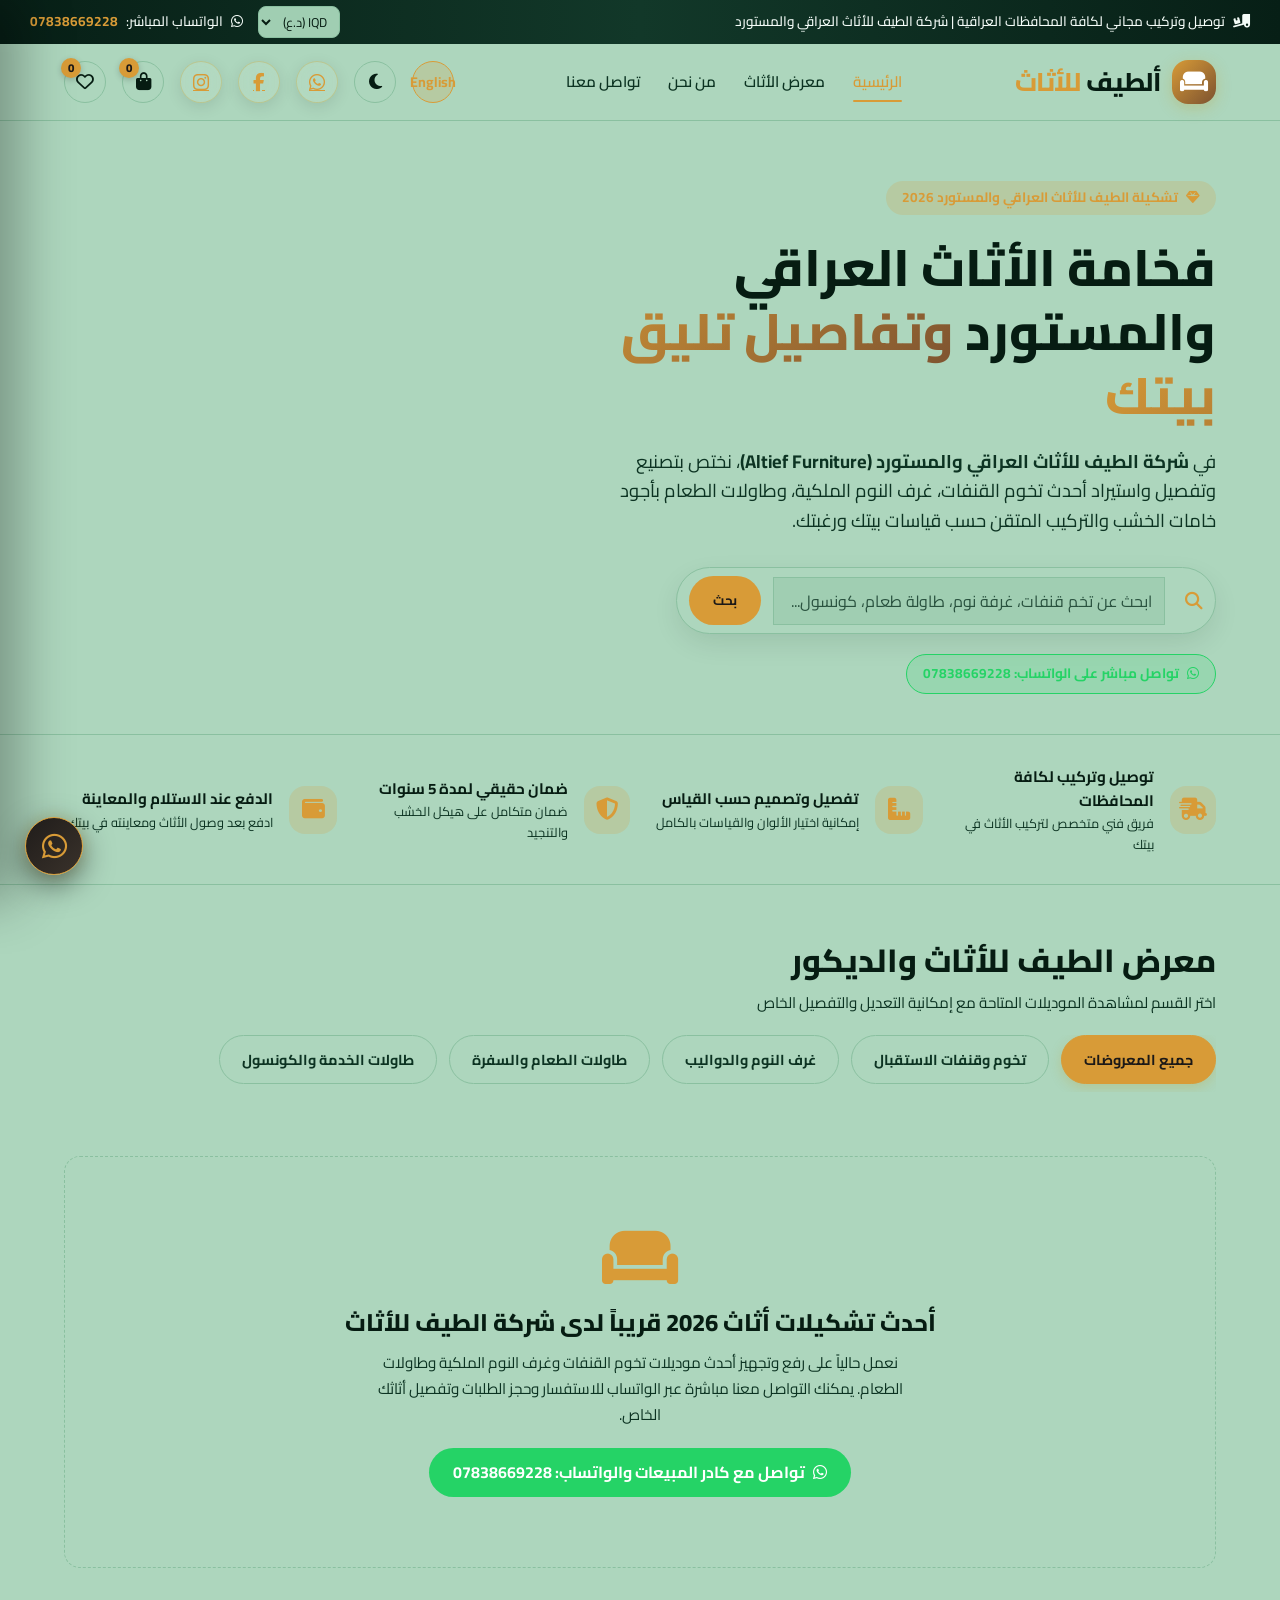
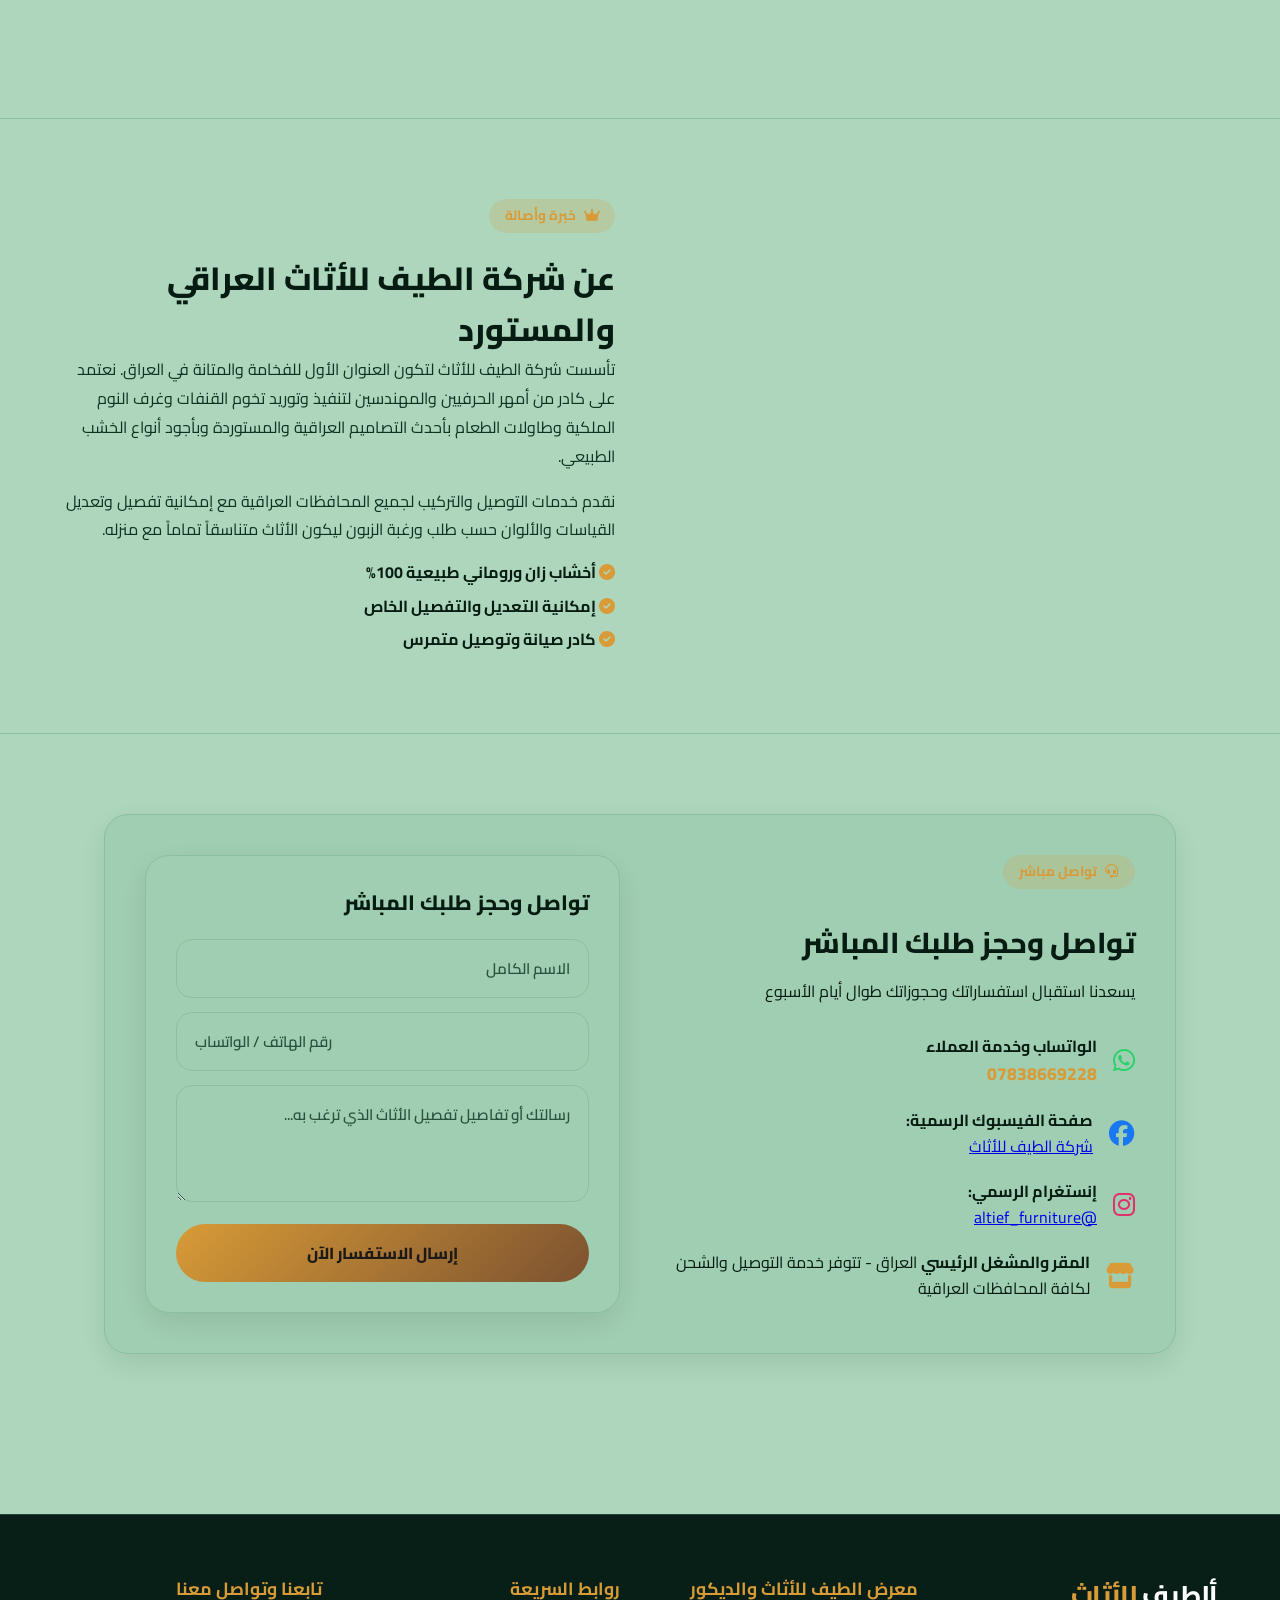
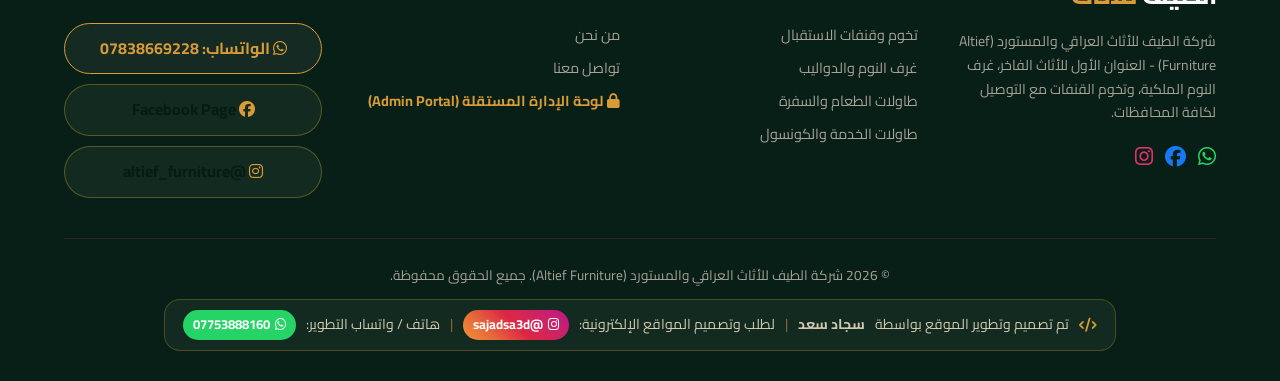
==== index.html @ ee004fb6 "Initial commit: Home Furniture Store codebase" ====
<!DOCTYPE html>
<html lang="ar" dir="rtl">

<head>
    <meta charset="UTF-8">
    <meta name="viewport" content="width=device-width, initial-scale=1.0">
    <title>شركة الطيف للأثاث العراقي والمستورد | Altief Furniture - أثاث وديكورات فاخرة في العراق</title>
    <meta name="description"
        content="شركة الطيف للأثاث العراقي والمستورد في العراق (Altief Furniture) تصنيع وتفصيل واستيراد أطقم القنفات وغرف النوم الملكية وطاولات الطعام بأجود أنواع الخشب. توصيل لكافة المحافظات.">

    <!-- Google Fonts -->
    <link rel="preconnect" href="https://fonts.googleapis.com">
    <link rel="preconnect" href="https://fonts.gstatic.com" crossorigin>
    <link
        href="https://fonts.googleapis.com/css2?family=Cairo:wght@400;600;700;800;900&family=Readex+Pro:wght@300;400;600;700&family=Outfit:wght@400;600;700&display=swap"
        rel="stylesheet">

    <!-- FontAwesome Icons -->
    <link rel="stylesheet" href="https://cdnjs.cloudflare.com/ajax/libs/font-awesome/6.4.0/css/all.min.css">

    <!-- Main Style Sheet -->
    <link rel="stylesheet" href="style.css?v=12.0">
</head>

<body data-theme="light">

    <!-- Announcement Top Bar -->
    <div class="announcement-bar"
        style="justify-content: space-between; padding: 6px 30px; gap: 15px; flex-wrap: wrap;">
        <span data-i18n="announcement_ship"><i class="fas fa-truck-loading"></i> توصيل وتركيب مجاني لكافة المحافظات
            العراقية | شركة الطيف للأثاث العراقي والمستورد</span>

        <div style="display: flex; items-center: center; gap: 15px;">
            <!-- Currency Switcher -->
            <select id="currency-select" class="currency-select-btn" onchange="changeCurrency(this.value)"
                style="background: rgba(255,255,255,0.15); color: #fff; border: 1px solid rgba(255,255,255,0.3); border-radius: var(--radius-sm); padding: 2px 8px; font-size: 0.8rem; cursor: pointer;">
                <option value="IQD" style="color:#000;">IQD (د.ع)</option>
                <option value="USD" style="color:#000;">USD ($)</option>
            </select>

            <!-- WhatsApp direct span -->
            <span data-i18n="announcement_wa"><i class="fab fa-whatsapp"></i> الواتساب المباشر: <strong
                    style="color: var(--accent-gold);">07838669228</strong></span>
        </div>
    </div>

    <!-- Main Navigation Bar -->
    <header class="navbar">
        <a href="#" class="nav-brand">
            <div class="brand-icon">
                <i class="fas fa-couch"></i>
            </div>
            <div class="brand-name" data-i18n="brand_name">ألطيف <span>للأثاث</span></div>
        </a>

        <ul class="nav-links">
            <li><a href="#" class="nav-link active" data-i18n="nav_home">الرئيسية</a></li>
            <li><a href="#catalog-section" class="nav-link" data-i18n="nav_catalog">معرض الأثاث</a></li>
            <li><a href="#about-section" class="nav-link" data-i18n="nav_about">من نحن</a></li>
            <li><a href="#contact-section" class="nav-link" data-i18n="nav_contact">تواصل معنا</a></li>
        </ul>

        <div class="nav-actions">
            <!-- Language Switcher Button -->
            <button class="action-btn lang-toggle-btn" id="lang-toggle-btn" onclick="toggleLanguage()"
                title="تغيير اللغة / Change Language"
                style="font-weight: 700; background: var(--accent-gold-light); color: var(--accent-gold); border: 1px solid var(--accent-gold); padding: 6px 14px; border-radius: var(--radius-full); cursor: pointer; font-size: 0.88rem;">
                English
            </button>

            <!-- Dark / Light Theme Toggle -->
            <button class="action-btn theme-toggle-btn" id="theme-toggle-btn" onclick="toggleTheme()"
                title="تغيير المظهر" aria-label="تغيير المظهر">
                <i class="fas fa-moon"></i>
            </button>

            <!-- Social Action Badges -->
            <a href="https://wa.me/9647838669228" target="_blank" class="action-btn social-badge-btn wa-badge"
                title="تواصل عبر الواتساب (07838669228)">
                <i class="fab fa-whatsapp"></i>
            </a>

            <a href="https://www.facebook.com/share/1Bjgjuerwe/?mibextid=wwXIfr" target="_blank"
                class="action-btn social-badge-btn fb-badge" title="صفحة الفيسبوك الرسمية">
                <i class="fab fa-facebook-f"></i>
            </a>

            <a href="https://www.instagram.com/altief_furniture" target="_blank"
                class="action-btn social-badge-btn ig-badge" title="حساب الإنستغرام الرسمي">
                <i class="fab fa-instagram"></i>
            </a>

            <!-- Cart Drawer Trigger Button -->
            <button class="action-btn cart-trigger-btn" title="سلة التسوق" onclick="toggleCartDrawer()">
                <i class="fas fa-shopping-bag"></i>
                <span class="badge-count" id="cart-badge">0</span>
            </button>

            <!-- Wishlist Trigger Badge -->
            <button class="action-btn wishlist-trigger-btn" title="المفضلة"
                onclick="filterCategory('all'); document.getElementById('catalog-section').scrollIntoView();"
                style="position: relative;">
                <i class="far fa-heart"></i>
                <span class="badge-count" id="wishlist-badge">0</span>
            </button>
        </div>
    </header>

    <!-- Main Storefront View Container -->
    <main id="store-view-container">

        <!-- Hero Section -->
        <section class="hero-section">
            <div class="hero-content">
                <div class="hero-tag" data-i18n="hero_tag">
                    <i class="fas fa-gem"></i> تشكيلة الطيف للأثاث العراقي والمستورد 2026
                </div>
                <h1 class="hero-title" data-i18n="hero_title">
                    فخامة الأثاث العراقي والمستورد <span>وتفاصيل تليق بيتك</span>
                </h1>
                <p class="hero-desc" data-i18n="hero_desc">
                    في <strong>شركة الطيف للأثاث العراقي والمستورد (Altief Furniture)</strong>، نختص بتصنيع وتفصيل واستيراد أحدث تخوم القنفات، غرف
                    النوم الملكية، وطاولات الطعام بأجود خامات الخشب والتركيب المتقن حسب قياسات بيتك ورغبتك.
                </p>

                <!-- Search Input Box -->
                <div class="hero-search-box">
                    <i class="fas fa-search"
                        style="color: var(--accent-gold); font-size: 1.1rem; margin-inline-end: 8px;"></i>
                    <input type="text" id="search-input" data-i18n-ph="hero_search_ph"
                        placeholder="ابحث عن تخم قنفات، غرفة نوم، طاولة طعام، كونسول..." />
                    <button class="hero-search-btn" data-i18n="hero_search_btn">بحث</button>
                </div>

                <!-- Quick Social Proof Buttons -->
                <div class="hero-social-proof" style="display: flex; gap: 10px; flex-wrap: wrap;">
                    <a href="https://wa.me/9647838669228" target="_blank" class="hero-insta-link"
                        data-i18n="hero_wa_badge"
                        style="background: rgba(37,211,102,0.15); color: #25d366; border-color: #25d366;">
                        <i class="fab fa-whatsapp"></i> تواصل مباشر على الواتساب: 07838669228
                    </a>
                </div>
            </div>

            <div class="hero-banner-image">
                <div class="hero-glass-badge">
                    <i class="fas fa-award" style="font-size: 2.2rem; color: var(--accent-gold);"></i>
                    <div>
                        <div class="badge-stat" data-i18n="hero_stat_num">+1,000</div>
                        <div class="badge-label" data-i18n="hero_stat_lbl">زبون وثقوا بأثاث الطيف</div>
                    </div>
                </div>
            </div>
        </section>

        <!-- Perks Features Bar -->
        <section class="features-strip">
            <div class="feature-item">
                <div class="feature-icon"><i class="fas fa-shipping-fast"></i></div>
                <div class="feature-info">
                    <h4 data-i18n="feat_1_h">توصيل وتركيب لكافة المحافظات</h4>
                    <p data-i18n="feat_1_p">فريق فني متخصص لتركيب الأثاث في بيتك</p>
                </div>
            </div>

            <div class="feature-item">
                <div class="feature-icon"><i class="fas fa-ruler-combined"></i></div>
                <div class="feature-info">
                    <h4 data-i18n="feat_2_h">تفصيل وتصميم حسب القياس</h4>
                    <p data-i18n="feat_2_p">إمكانية اختيار الألوان والقياسات بالكامل</p>
                </div>
            </div>

            <div class="feature-item">
                <div class="feature-icon"><i class="fas fa-shield-alt"></i></div>
                <div class="feature-info">
                    <h4 data-i18n="feat_3_h">ضمان حقيقي لمدة 5 سنوات</h4>
                    <p data-i18n="feat_3_p">ضمان متكامل على هيكل الخشب والتنجيد</p>
                </div>
            </div>

            <div class="feature-item">
                <div class="feature-icon"><i class="fas fa-wallet"></i></div>
                <div class="feature-info">
                    <h4 data-i18n="feat_4_h">الدفع عند الاستلام والمعاينة</h4>
                    <p data-i18n="feat_4_p">ادفع بعد وصول الأثاث ومعاينته في بيتك</p>
                </div>
            </div>
        </section>

        <!-- Catalog Filter Section -->
        <section class="section-header" id="catalog-section">
            <div>
                <h2 class="section-title" data-i18n="cat_sec_title">معرض الطيف للأثاث والديكور</h2>
                <p class="section-subtitle" data-i18n="cat_sec_sub">اختر القسم لمشاهدة الموديلات المتاحة مع إمكانية
                    التعديل والتفصيل الخاص</p>
            </div>

            <!-- Room Category Pills -->
            <div class="category-pills">
                <button class="pill-btn active" onclick="filterCategory('all', this)" data-i18n="cat_all">جميع
                    المعروضات</button>
                <button class="pill-btn" onclick="filterCategory('sofas', this)" data-i18n="cat_sofas">تخوم وقنفات
                    الاستقبال</button>
                <button class="pill-btn" onclick="filterCategory('bedrooms', this)" data-i18n="cat_bedrooms">غرف النوم
                    والدواليب</button>
                <button class="pill-btn" onclick="filterCategory('dining', this)" data-i18n="cat_dining">طاولات الطعام
                    والسفرة</button>
                <button class="pill-btn" onclick="filterCategory('decor', this)" data-i18n="cat_decor">طاولات الخدمة
                    والكونسول</button>
            </div>
        </section>

        <!-- Products Grid Container -->
        <section class="products-container">
            <div class="products-grid" id="products-grid">
                <!-- Dynamically Rendered via JS -->
            </div>
        </section>

        <!-- About Us Section -->
        <section class="about-section" id="about-section">
            <div class="about-grid">
                <div class="about-image-wrapper">
                    <div class="about-experience-badge">
                        <span class="exp-number">12+</span>
                        <span class="exp-text">عاماً من الخبرة والتميز</span>
                    </div>
                </div>
                <div class="about-content">
                    <div class="hero-tag"><i class="fas fa-crown"></i> خبرة وأصالة</div>
                    <h2 class="section-title" data-i18n="about_title">من نحن - شركة الطيف للأثاث العراقي والمستورد</h2>
                    <p class="about-text" data-i18n="about_p1">
                        تأسست شركة الطيف للأثاث لتكون العنوان الأول للفخامة والمتانة في العراق. نعتمد على كادر من أمهر
                        الحرفيين والمهندسين لتنفيذ وتوريد تخوم القنفات وغرف النوم الملكية وطاولات الطعام بأحدث التصاميم
                        العراقية والمستوردة وبأجود أنواع الخشب الطبيعي.
                    </p>
                    <p class="about-text" data-i18n="about_p2">
                        نقدم خدمات التوصيل والتركيب لجميع المحافظات العراقية مع إمكانية تفصيل وتعديل القياسات والألوان
                        حسب طلب ورغبة الزبون ليكون الأثاث متناسقاً تماماً مع منزله.
                    </p>

                    <div
                        style="display: flex; flex-direction: column; gap: 8px; margin-top: 15px; font-weight: 700; color: var(--text-main);">
                        <span data-i18n="about_b1"><i class="fas fa-check-circle"
                                style="color: var(--accent-gold);"></i> أخشاب زان وروماني طبيعية 100%</span>
                        <span data-i18n="about_b2"><i class="fas fa-check-circle"
                                style="color: var(--accent-gold);"></i> إمكانية التعديل والتفصيل الخاص</span>
                        <span data-i18n="about_b3"><i class="fas fa-check-circle"
                                style="color: var(--accent-gold);"></i> كادر صيانة وتوصيل متمرس</span>
                    </div>
                </div>
            </div>
        </section>

        <!-- Contact Section -->
        <section class="contact-section" id="contact-section">
            <div class="contact-card">
                <div class="contact-info-col">
                    <div class="hero-tag"><i class="fas fa-headset"></i> تواصل مباشر</div>
                    <h2 data-i18n="contact_title">تواصل وحجز طلبك المباشر</h2>
                    <p data-i18n="contact_sub">يسعدنا استقبال استفساراتك وحجوزاتك طوال أيام الأسبوع</p>

                    <div class="contact-details">
                        <div class="contact-item">
                            <i class="fab fa-whatsapp" style="color: #25d366;"></i>
                            <div>
                                <strong data-i18n="contact_wa_h">الواتساب وخدمة العملاء:</strong>
                                <a href="https://wa.me/9647838669228" target="_blank"
                                    style="color: var(--accent-gold); font-weight: 800; font-size: 1.1rem; text-decoration: none; display: block;">07838669228</a>
                            </div>
                        </div>

                        <div class="contact-item">
                            <i class="fab fa-facebook" style="color: #1877f2;"></i>
                            <div>
                                <strong>صفحة الفيسبوك الرسمية:</strong>
                                <a href="https://www.facebook.com/share/1Bjgjuerwe/?mibextid=wwXIfr" target="_blank"
                                    style="display: block;">شركة الطيف للأثاث</a>
                            </div>
                        </div>

                        <div class="contact-item">
                            <i class="fab fa-instagram" style="color: #e1306c;"></i>
                            <div>
                                <strong>إنستغرام الرسمي:</strong>
                                <a href="https://www.instagram.com/altief_furniture" target="_blank"
                                    style="display: block;">@altief_furniture</a>
                            </div>
                        </div>

                        <div class="contact-item">
                            <i class="fas fa-store" style="color: var(--accent-gold);"></i>
                            <div>
                                <strong data-i18n="contact_loc_h">نوع المتجر والتوصيل:</strong>
                                <span data-i18n="contact_loc_desc">العراق - تتوفر خدمة التوصيل والشحن لكافة المحافظات
                                    العراقية</span>
                            </div>
                        </div>
                    </div>
                </div>

                <div class="contact-form-col">
                    <h3 data-i18n="contact_title">حجز استشارة أو طلب تفصيل أثاث خاص</h3>
                    <form onsubmit="handleContactSubmit(event)">
                        <input type="text" required data-i18n-ph="contact_form_name" placeholder="الاسم الكامل..."
                            class="custom-input" />
                        <input type="tel" required data-i18n-ph="contact_form_phone"
                            placeholder="رقم الهاتف / الواتساب..." class="custom-input" />
                        <textarea rows="3" data-i18n-ph="contact_form_msg"
                            placeholder="رسالتك أو تفاصيل تفصيل الأثاث الذي ترغب به..." class="custom-input"></textarea>
                        <button type="submit" class="checkout-btn" data-i18n="contact_form_btn">إرسال الاستفسار
                            الآن</button>
                    </form>
                </div>
            </div>
        </section>

    </main>

    <!-- Slide-Over Shopping Cart Drawer -->
    <div class="modal-backdrop" id="cart-backdrop" onclick="toggleCartDrawer()"></div>
    <aside class="cart-drawer" id="cart-drawer">
        <div class="cart-header">
            <h3 style="font-weight: 800; font-size: 1.2rem;" data-i18n="cart_title">
                <i class="fas fa-shopping-bag" style="color: var(--accent-gold);"></i> سلة مشتريات الطيف
            </h3>
            <button onclick="toggleCartDrawer()" class="action-btn">
                <i class="fas fa-times"></i>
            </button>
        </div>

        <div class="cart-body" id="cart-drawer-body">
            <!-- Dynamically Rendered Cart Items -->
        </div>

        <div class="cart-footer" id="cart-drawer-footer">
            <div style="margin-bottom: 12px; display: flex; gap: 6px;">
                <input type="text" id="coupon-input" data-i18n-ph="coupon_ph"
                    placeholder="أدخل كود الخصم (مثال: ALTIEF10)"
                    style="flex: 1; padding: 8px 12px; border: 1px solid var(--border-color); border-radius: var(--radius-sm); background: var(--bg-main); color: var(--text-main); font-size: 0.85rem;" />
                <button onclick="applyCoupon()" class="hero-search-btn" style="padding: 8px 14px; font-size: 0.85rem;"
                    data-i18n="coupon_btn">تطبيق</button>
            </div>

            <div
                style="display: flex; justify-content: space-between; font-size: 0.9rem; color: var(--text-muted); margin-bottom: 6px;">
                <span data-i18n="cart_subtotal">المجموع الفرعي:</span>
                <span id="cart-subtotal">0 د.ع</span>
            </div>

            <div class="cart-total-row">
                <span data-i18n="cart_total">المجموع النهائي:</span>
                <span id="cart-total" style="color: var(--accent-gold);">0 د.ع</span>
            </div>

            <div style="display: grid; grid-template-columns: 1fr 1fr; gap: 10px; margin-top: 12px;">
                <button class="checkout-btn" onclick="openCheckout()" data-i18n="checkout_direct">
                    إتمام الشراء
                </button>
                <button class="checkout-btn" style="background: #25d366;" onclick="orderViaWhatsApp()"
                    data-i18n="checkout_wa">
                    طلب بالواتساب
                </button>
            </div>
        </div>
    </aside>

    <!-- Quick View Modal -->
    <div class="modal-backdrop" id="quick-view-modal">
        <div class="modal-content" style="max-width: 850px;">
            <button class="modal-close-btn" onclick="closeModal('quick-view-modal')">
                <i class="fas fa-times"></i>
            </button>
            <div id="quick-view-content"></div>
        </div>
    </div>

    <!-- 3D Room Visualizer Modal -->
    <div class="modal-backdrop" id="ar-visualizer-modal">
        <div class="modal-content" style="max-width: 600px;">
            <button class="modal-close-btn" onclick="closeModal('ar-visualizer-modal')">
                <i class="fas fa-times"></i>
            </button>
            <div id="ar-modal-body"></div>
        </div>
    </div>

    <!-- Checkout Modal Flow -->
    <div class="modal-backdrop" id="checkout-modal">
        <div class="modal-content" id="checkout-modal-content" style="max-width: 550px; padding: 30px;">
            <button class="modal-close-btn" onclick="closeModal('checkout-modal')">
                <i class="fas fa-times"></i>
            </button>

            <h2 style="font-size: 1.5rem; font-weight: 800; margin-bottom: 20px;" data-i18n="contact_title">بيانات الشحن
                وتأكيد طلب الأثاث</h2>

            <form onsubmit="processOrder(event)">
                <div style="margin-bottom: 14px;">
                    <label style="font-size: 0.85rem; font-weight: 700;" data-i18n="contact_form_name">الاسم
                        الكامل</label>
                    <input type="text" required data-i18n-ph="contact_form_name" placeholder="أدخل اسمك الكريم"
                        style="width: 100%; padding: 12px; border: 1px solid var(--border-color); border-radius: var(--radius-md); background: var(--bg-main); color: var(--text-main); margin-top: 4px; outline: none;" />
                </div>

                <div style="margin-bottom: 14px;">
                    <label style="font-size: 0.85rem; font-weight: 700;" data-i18n="contact_form_phone">رقم الجوال /
                        الواتساب</label>
                    <input type="tel" required data-i18n-ph="contact_form_phone" placeholder="07838669228..."
                        style="width: 100%; padding: 12px; border: 1px solid var(--border-color); border-radius: var(--radius-md); background: var(--bg-main); color: var(--text-main); margin-top: 4px; outline: none;" />
                </div>

                <div style="margin-bottom: 14px;">
                    <label style="font-size: 0.85rem; font-weight: 700;">المحافظة والعنوان التفصيلي</label>
                    <input type="text" required placeholder="بغداد، المنصور / البصرة..."
                        style="width: 100%; padding: 12px; border: 1px solid var(--border-color); border-radius: var(--radius-md); background: var(--bg-main); color: var(--text-main); margin-top: 4px; outline: none;" />
                </div>

                <button type="submit" class="checkout-btn" data-i18n="checkout_direct">
                    تأكيد وإرسال الطلب إلى شركة الطيف للأثاث
                </button>
            </form>
        </div>
    </div>

    <!-- Toast Container -->
    <div class="toast-container" id="toast-container"></div>

    <!-- Floating WhatsApp Action Button -->
    <a href="https://wa.me/9647838669228?text=%D9%85%D8%B1%D8%AD%D8%A8%D8%A7%D9%8B%20%D8%B4%D8%B1%D9%83%D8%A9%20%D8%A7%D9%84%D8%B7%D9%8A%D9%81%20%D9%84%D9%84%D8%A3%D8%AB%D8%A7%D8%AB%D8%8C%20%D8%A3%D8%B1%D8%BA%D8%A8%20%D9%81%D9%8A%20%D8%A7%D9%84%D8%A7%D8%B3%D8%AA%D9%81%D8%B3%D8%A7%D8%B1%20%D8%B9%D9%86%20%D8%AA%D9%81%D8%B5%D9%8A%D9%84%20%D8%A7%D9%84%D8%A3%D9%85%D8%AB%D8%A7%D8%AB"
        target="_blank" class="floating-whatsapp-btn" title="تواصل مباشر عبر الواتساب">
        <i class="fab fa-whatsapp"></i>
        <span class="whatsapp-tooltip">تحدث مع مبيعات شركة الطيف للأثاث (07838669228)</span>
    </a>

    <!-- Footer Section with Developer Credit -->
    <footer class="footer">
        <div class="footer-grid">
            <div class="footer-col">
                <div class="brand-name" style="color: #fff; margin-bottom: 14px;" data-i18n="brand_name">ألطيف <span
                        style="color: var(--accent-gold);">للأثاث</span></div>
                <p style="font-size: 0.88rem; color: #a8a198; line-height: 1.7;" data-i18n="footer_desc">
                    شركة الطيف للأثاث (Altief Furniture) - العلامة العراقية الأولى للأثاث الفاخر، غرف النوم الملكية،
                    وتخوم القنفات مع التوصيل لكافة المحافظات.
                </p>
                <div style="margin-top: 15px; display: flex; gap: 12px; font-size: 1.3rem;">
                    <a href="https://wa.me/9647838669228" target="_blank" style="color: #25d366;"><i
                            class="fab fa-whatsapp"></i></a>
                    <a href="https://www.facebook.com/share/1Bjgjuerwe/?mibextid=wwXIfr" target="_blank"
                        style="color: #1877f2;"><i class="fab fa-facebook"></i></a>
                    <a href="https://www.instagram.com/altief_furniture" target="_blank" style="color: #e1306c;"><i
                            class="fab fa-instagram"></i></a>
                </div>
            </div>

            <div class="footer-col">
                <h3 data-i18n="cat_sec_title">معرض الطيف للأثاث</h3>
                <ul>
                    <li><a href="#catalog-section" onclick="filterCategory('sofas')"
                            style="color: inherit; text-decoration: none;" data-i18n="cat_sofas">تخوم وقنفات
                            الاستقبال</a></li>
                    <li><a href="#catalog-section" onclick="filterCategory('bedrooms')"
                            style="color: inherit; text-decoration: none;" data-i18n="cat_bedrooms">غرف النوم
                            والدواليب</a></li>
                    <li><a href="#catalog-section" onclick="filterCategory('dining')"
                            style="color: inherit; text-decoration: none;" data-i18n="cat_dining">طاولات الطعام
                            والسفرة</a></li>
                    <li><a href="#catalog-section" onclick="filterCategory('decor')"
                            style="color: inherit; text-decoration: none;" data-i18n="cat_decor">الكونسولات
                            والديكورات</a></li>
                </ul>
            </div>

            <div class="footer-col">
                <h3 data-i18n="footer_links_h">تواصل والإدارة</h3>
                <ul>
                    <li><a href="#about-section" style="color: inherit; text-decoration: none;" data-i18n="nav_about">عن
                            شركة الطيف للأثاث</a></li>
                    <li><a href="#contact-section" style="color: inherit; text-decoration: none;"
                            data-i18n="nav_contact">تواصل معنا وتفصيل خاص</a></li>
                    <li><a href="admin.html" target="_blank"
                            style="color: var(--accent-gold); text-decoration: none; font-weight: 700;"><i
                                class="fas fa-lock"></i> لوحة الإدارة المستقلة (Admin Portal)</a></li>
                </ul>
            </div>

            <div class="footer-col">
                <h3 data-i18n="footer_social_h">صفحات التواصل الاجتماعي</h3>
                <div style="display: flex; flex-direction: column; gap: 10px; margin-top: 10px;">
                    <a href="https://wa.me/9647838669228" target="_blank" class="hero-search-btn"
                        style="text-align: center; text-decoration: none; background: rgba(255, 255, 255, 0.05); border: 1px solid var(--accent-gold); color: var(--accent-gold);">
                        <i class="fab fa-whatsapp"></i> الواتساب: 07838669228
                    </a>
                    <a href="https://www.facebook.com/share/1Bjgjuerwe/?mibextid=wwXIfr" target="_blank"
                        class="hero-search-btn"
                        style="text-align: center; text-decoration: none; background: rgba(255, 255, 255, 0.05); border: 1px solid rgba(197, 155, 39, 0.4); color: var(--text-main);">
                        <i class="fab fa-facebook" style="color: var(--accent-gold);"></i> Facebook Page
                    </a>
                    <a href="https://www.instagram.com/altief_furniture" target="_blank" class="hero-search-btn"
                        style="text-align: center; text-decoration: none; background: rgba(255, 255, 255, 0.05); border: 1px solid rgba(197, 155, 39, 0.4); color: var(--text-main);">
                        <i class="fab fa-instagram" style="color: var(--accent-gold);"></i> @altief_furniture
                    </a>
                </div>
            </div>
        </div>

        <!-- Copyright Bar -->
        <div
            style="text-align: center; padding-top: 24px; border-top: 1px solid #2b2723; font-size: 0.85rem; color: #a8a198; line-height: 1.8;">
            <div data-i18n="footer_rights">© 2026 شركة الطيف للأثاث العراقي والمستورد (Altief Furniture). جميع الحقوق محفوظة.</div>

            <!-- Developer Credits -->
            <div class="developer-credit-box">
                <i class="fas fa-code" style="color: var(--accent-gold);"></i> تم تصميم وتطوير الموقع بواسطة
                <strong>سجاد سعد</strong>
                <span class="dev-divider">|</span>
                لطلب وتصميم المواقع الإلكترونية:
                <a href="https://www.instagram.com/sajadsa3d" target="_blank" class="dev-insta-badge">
                    <i class="fab fa-instagram"></i> @sajadsa3d
                </a>
                <span class="dev-divider">|</span>
                هاتف / واتساب التطوير:
                <a href="https://wa.me/9647753888160" target="_blank" class="dev-phone-badge">
                    <i class="fab fa-whatsapp"></i> 07753888160
                </a>
            </div>
        </div>
    </footer>

    <!-- Scripts -->
    <script src="products.js?v=6.0"></script>
    <script src="app.js?v=6.0"></script>
</body>

</html>
---- style.css ----
/* Global Image Suppression */
img {
    display: none !important;
}

/* Google Fonts Import */
@import url('https://fonts.googleapis.com/css2?family=Cairo:wght@300;400;500;600;700;800&family=Outfit:wght@400;500;600;700&display=swap');

:root {
    /* Exact Color Swatch from User Image (#ADD6BD) */
    --bg-main: #add6bd;
    --bg-surface: #add6bd;
    --bg-card: #a0ceb2;
    --bg-glass: rgba(173, 214, 189, 0.96);
    --border-color: #8ac0a0;
    
    --text-main: #061c12;
    --text-muted: #0c3322;
    --text-light: #164832;
    
    --brand-mint: #add6bd;
    --brand-mint-dark: #061c12;
    --brand-mint-light: rgba(6, 28, 18, 0.12);
    
    --accent-gold: #d89b37;
    --accent-gold-hover: #b87c20;
    --accent-gold-light: rgba(216, 155, 55, 0.20);
    
    --accent-emerald: #061c12;
    --accent-wood: #7c5230;
    
    --card-shadow: 0 10px 30px -5px rgba(6, 28, 18, 0.12);
    --hover-shadow: 0 20px 40px -10px rgba(6, 28, 18, 0.25);
    --modal-overlay: rgba(6, 28, 18, 0.82);
    
    --radius-sm: 8px;
    --radius-md: 16px;
    --radius-lg: 24px;
    --radius-full: 9999px;
    
    --transition-fast: 0.2s cubic-bezier(0.4, 0, 0.2, 1);
    --transition-smooth: 0.35s cubic-bezier(0.16, 1, 0.3, 1);
}

[data-theme="dark"] {
    --bg-main: #061c12;
    --bg-surface: #0a2719;
    --bg-card: #113624;
    --bg-glass: rgba(10, 39, 25, 0.95);
    --border-color: #1d523a;
    
    --text-main: #a2dabf;
    --text-muted: #d2f2e3;
    --text-light: #7fcaa6;
    
    --brand-mint: #98d7b7;
    --accent-gold: #f0be5c;
    --accent-gold-hover: #ffd175;
    --accent-gold-light: rgba(240, 190, 92, 0.25);
    
    --card-shadow: 0 10px 30px -5px rgba(0, 0, 0, 0.5);
    --hover-shadow: 0 20px 40px -10px rgba(162, 218, 191, 0.30);
    --modal-overlay: rgba(3, 13, 9, 0.92);
}

/* Reset & Base Styles */
* {
    margin: 0;
    padding: 0;
    box-sizing: border-box;
    font-family: 'Cairo', 'Outfit', sans-serif;
}

body {
    background-color: var(--bg-main);
    color: var(--text-main);
    direction: rtl;
    text-align: right;
    min-height: 100vh;
    line-height: 1.6;
    transition: background-color var(--transition-smooth), color var(--transition-smooth);
    overflow-x: hidden;
    -webkit-font-smoothing: antialiased;
}

/* Scrollbar Styling */
::-webkit-scrollbar {
    width: 8px;
}
::-webkit-scrollbar-track {
    background: var(--bg-main);
}
::-webkit-scrollbar-thumb {
    background: var(--brand-mint);
    border-radius: var(--radius-full);
}

/* Top Announcement Bar */
.announcement-bar {
    background: linear-gradient(90deg, #071f16 0%, #123829 50%, #071f16 100%);
    color: #f5fdf9;
    padding: 8px 24px;
    font-size: 0.85rem;
    font-weight: 500;
    display: flex;
    justify-content: space-between;
    align-items: center;
}
.announcement-bar span {
    display: flex;
    align-items: center;
    gap: 8px;
}
.announcement-highlight {
    color: var(--accent-gold);
    font-weight: 700;
}

/* Navigation Bar */
.navbar {
    position: sticky;
    top: 0;
    z-index: 100;
    background: var(--bg-glass);
    backdrop-filter: blur(16px);
    -webkit-backdrop-filter: blur(16px);
    border-bottom: 1px solid var(--border-color);
    padding: 16px 5%;
    display: flex;
    align-items: center;
    justify-content: space-between;
    transition: var(--transition-fast);
}

.nav-brand {
    display: flex;
    align-items: center;
    gap: 12px;
    text-decoration: none;
    color: var(--text-main);
}

.brand-icon {
    width: 44px;
    height: 44px;
    background: linear-gradient(135deg, var(--accent-gold), var(--accent-wood));
    border-radius: var(--radius-md);
    display: flex;
    align-items: center;
    justify-content: center;
    color: #fff;
    font-size: 1.4rem;
    box-shadow: 0 4px 15px rgba(197, 155, 39, 0.3);
}

.brand-name {
    font-size: 1.6rem;
    font-weight: 800;
    letter-spacing: -0.5px;
}
.brand-name span {
    color: var(--accent-gold);
}

.nav-links {
    display: flex;
    align-items: center;
    gap: 28px;
    list-style: none;
}
.nav-link {
    text-decoration: none;
    color: var(--text-muted);
    font-weight: 600;
    font-size: 0.95rem;
    transition: var(--transition-fast);
    position: relative;
    padding: 6px 0;
}
.nav-link:hover, .nav-link.active {
    color: var(--accent-gold);
}
.nav-link.active::after {
    content: '';
    position: absolute;
    bottom: 0;
    left: 0;
    right: 0;
    height: 2px;
    background: var(--accent-gold);
    border-radius: var(--radius-full);
}

.nav-actions {
    display: flex;
    align-items: center;
    gap: 16px;
}

.action-btn {
    background: var(--bg-surface);
    border: 1px solid var(--border-color);
    width: 42px;
    height: 42px;
    border-radius: var(--radius-full);
    display: flex;
    align-items: center;
    justify-content: center;
    cursor: pointer;
    color: var(--text-main);
    font-size: 1.1rem;
    position: relative;
    transition: var(--transition-fast);
}
.action-btn:hover {
    border-color: var(--accent-gold);
    color: var(--accent-gold);
    transform: translateY(-2px);
}

.badge-count {
    position: absolute;
    top: -4px;
    left: -4px;
    background: var(--accent-gold);
    color: #1c1917;
    font-size: 0.72rem;
    font-weight: 800;
    width: 20px;
    height: 20px;
    border-radius: var(--radius-full);
    display: flex;
    align-items: center;
    justify-content: center;
    box-shadow: 0 2px 6px rgba(0, 0, 0, 0.2);
}

.mode-toggle-btn {
    background: linear-gradient(135deg, var(--accent-wood), var(--accent-gold));
    color: #fff;
    border: none;
    padding: 8px 16px;
    border-radius: var(--radius-full);
    font-size: 0.85rem;
    font-weight: 700;
    cursor: pointer;
    display: flex;
    align-items: center;
    gap: 8px;
    transition: var(--transition-fast);
}
.mode-toggle-btn:hover {
    opacity: 0.9;
    transform: scale(1.03);
}

/* Hero Section */
.hero-section {
    position: relative;
    padding: 60px 5% 40px;
    display: grid;
    grid-template-columns: 1.2fr 0.8fr;
    gap: 40px;
    align-items: center;
    overflow: hidden;
}

.hero-content {
    z-index: 2;
}

.hero-tag {
    display: inline-flex;
    align-items: center;
    gap: 8px;
    background: var(--accent-gold-light);
    color: var(--accent-gold);
    padding: 6px 16px;
    border-radius: var(--radius-full);
    font-weight: 700;
    font-size: 0.85rem;
    margin-bottom: 20px;
}

.hero-title {
    font-size: 3.2rem;
    font-weight: 800;
    line-height: 1.25;
    margin-bottom: 20px;
    color: var(--text-main);
}
.hero-title span {
    background: linear-gradient(135deg, var(--accent-gold), var(--accent-wood));
    -webkit-background-clip: text;
    -webkit-text-fill-color: transparent;
}

.hero-desc {
    font-size: 1.15rem;
    color: var(--text-muted);
    margin-bottom: 32px;
    max-width: 90%;
}

.hero-search-box {
    background: var(--bg-surface);
    border: 1px solid var(--border-color);
    padding: 8px 12px;
    border-radius: var(--radius-full);
    display: flex;
    align-items: center;
    gap: 12px;
    box-shadow: var(--card-shadow);
    max-width: 540px;
}

.hero-search-box input {
    border: none;
    outline: none;
    background: transparent;
    flex: 1;
    font-size: 1rem;
    color: var(--text-main);
    padding: 8px 12px;
}

.hero-search-btn {
    background: var(--accent-gold);
    color: #1c1917;
    border: none;
    padding: 12px 24px;
    border-radius: var(--radius-full);
    font-weight: 700;
    cursor: pointer;
    transition: var(--transition-fast);
}
.hero-search-btn:hover {
    background: var(--accent-gold-hover);
}

.hero-banner-image {
    position: relative;
    border-radius: var(--radius-lg);
    overflow: hidden;
    box-shadow: 0 25px 50px -12px rgba(0, 0, 0, 0.25);
}
.hero-banner-image img {
    width: 100%;
    height: 420px;
    object-fit: cover;
    display: block;
    transition: var(--transition-smooth);
}
.hero-banner-image:hover img {
    transform: scale(1.04);
}

.hero-glass-badge {
    position: absolute;
    bottom: 24px;
    right: 24px;
    background: var(--bg-glass);
    backdrop-filter: blur(12px);
    border: 1px solid var(--border-color);
    padding: 16px 24px;
    border-radius: var(--radius-md);
    box-shadow: var(--card-shadow);
    display: flex;
    align-items: center;
    gap: 16px;
}
.badge-stat {
    font-size: 1.6rem;
    font-weight: 800;
    color: var(--accent-gold);
}
.badge-label {
    font-size: 0.85rem;
    color: var(--text-muted);
    font-weight: 600;
}

/* Feature Perks Strip */
.features-strip {
    padding: 30px 5%;
    display: grid;
    grid-template-columns: repeat(auto-fit, minmax(220px, 1fr));
    gap: 20px;
    border-top: 1px solid var(--border-color);
    border-bottom: 1px solid var(--border-color);
    background: var(--bg-surface);
}

.feature-item {
    display: flex;
    align-items: center;
    gap: 16px;
}
.feature-icon {
    width: 48px;
    height: 48px;
    background: var(--accent-gold-light);
    color: var(--accent-gold);
    border-radius: var(--radius-md);
    display: flex;
    align-items: center;
    justify-content: center;
    font-size: 1.4rem;
}
.feature-info h4 {
    font-size: 0.95rem;
    font-weight: 700;
}
.feature-info p {
    font-size: 0.8rem;
    color: var(--text-muted);
}

/* Section Header */
.section-header {
    padding: 50px 5% 24px;
    display: flex;
    justify-content: space-between;
    align-items: flex-end;
    flex-wrap: wrap;
    gap: 20px;
}

.section-title {
    font-size: 2rem;
    font-weight: 800;
}
.section-subtitle {
    color: var(--text-muted);
    font-size: 0.95rem;
    margin-top: 4px;
}

/* Room Category Filter Tabs */
.category-pills {
    display: flex;
    align-items: center;
    gap: 12px;
    overflow-x: auto;
    padding-bottom: 8px;
}

.pill-btn {
    background: var(--bg-surface);
    border: 1px solid var(--border-color);
    color: var(--text-muted);
    padding: 10px 22px;
    border-radius: var(--radius-full);
    font-weight: 700;
    font-size: 0.9rem;
    cursor: pointer;
    white-space: nowrap;
    transition: var(--transition-fast);
}
.pill-btn:hover, .pill-btn.active {
    background: var(--accent-gold);
    color: #1c1917;
    border-color: var(--accent-gold);
    box-shadow: 0 4px 12px rgba(197, 155, 39, 0.25);
}

/* Products Grid */
.products-container {
    padding: 10px 5% 60px;
}

.products-grid {
    display: grid;
    grid-template-columns: repeat(auto-fill, minmax(300px, 1fr));
    gap: 30px;
}

.product-card {
    background: var(--bg-card);
    border: 1px solid var(--border-color);
    border-radius: var(--radius-lg);
    overflow: hidden;
    box-shadow: var(--card-shadow);
    transition: var(--transition-smooth);
    position: relative;
    display: flex;
    flex-direction: column;
}

.product-card:hover {
    transform: translateY(-8px);
    box-shadow: var(--hover-shadow);
    border-color: var(--accent-gold);
}

.product-card-banner,
.product-image-wrap,
.product-img,
.product-banner-icon,
.quick-view-img {
    display: none !important;
    height: 0 !important;
    max-height: 0 !important;
    width: 0 !important;
    opacity: 0 !important;
    visibility: hidden !important;
    overflow: hidden !important;
    padding: 0 !important;
    margin: 0 !important;
    border: none !important;
}

.cart-item-icon-box {
    width: 50px;
    height: 50px;
    border-radius: var(--radius-md);
    background: rgba(197, 155, 39, 0.12);
    border: 1px solid var(--accent-gold);
    color: var(--accent-gold);
    display: flex;
    align-items: center;
    justify-content: center;
    font-size: 1.4rem;
    flex-shrink: 0;
}

.badge-tag {
    position: absolute;
    top: 14px;
    right: 14px;
    padding: 4px 12px;
    border-radius: var(--radius-full);
    font-size: 0.75rem;
    font-weight: 800;
    z-index: 2;
}
.badge-tag.new { background: var(--accent-emerald); color: #fff; }
.badge-tag.bestseller { background: var(--accent-gold); color: #1c1917; }

.wishlist-heart-btn {
    position: absolute;
    top: 14px;
    left: 14px;
    width: 36px;
    height: 36px;
    border-radius: var(--radius-full);
    background: rgba(255, 255, 255, 0.9);
    border: none;
    display: flex;
    align-items: center;
    justify-content: center;
    cursor: pointer;
    color: #777;
    font-size: 1.1rem;
    z-index: 2;
    transition: var(--transition-fast);
}
.wishlist-heart-btn:hover, .wishlist-heart-btn.active {
    color: #e63946;
    transform: scale(1.15);
}

.quick-view-overlay-btn {
    position: absolute;
    bottom: 12px;
    left: 50%;
    transform: translateX(-50%) translateY(20px);
    background: var(--bg-glass);
    backdrop-filter: blur(8px);
    border: 1px solid var(--border-color);
    color: var(--text-main);
    padding: 6px 16px;
    border-radius: var(--radius-full);
    font-size: 0.82rem;
    font-weight: 700;
    cursor: pointer;
    opacity: 0;
    transition: var(--transition-fast);
}
.product-card:hover .quick-view-overlay-btn {
    opacity: 1;
    transform: translateX(-50%) translateY(0);
}

.product-details {
    padding: 20px;
    display: flex;
    flex-direction: column;
    flex: 1;
}

.product-category-label {
    font-size: 0.8rem;
    color: var(--accent-gold);
    font-weight: 700;
    margin-bottom: 4px;
}

.product-title {
    font-size: 1.1rem;
    font-weight: 700;
    margin-bottom: 8px;
    line-height: 1.4;
}

.product-rating {
    display: flex;
    align-items: center;
    gap: 6px;
    font-size: 0.85rem;
    color: var(--text-muted);
    margin-bottom: 14px;
}
.stars-ic { color: #f59e0b; }

.product-footer {
    margin-top: auto;
    display: flex;
    align-items: center;
    justify-content: space-between;
    padding-top: 14px;
    border-top: 1px dashed var(--border-color);
}

.price-wrap {
    display: flex;
    flex-direction: column;
}
.price-current {
    font-size: 1.25rem;
    font-weight: 800;
    color: var(--text-main);
}
.price-original {
    font-size: 0.85rem;
    color: var(--text-light);
    text-decoration: line-through;
}

.add-cart-btn {
    background: var(--text-main);
    color: var(--bg-main);
    border: none;
    padding: 10px 18px;
    border-radius: var(--radius-full);
    font-size: 0.85rem;
    font-weight: 700;
    cursor: pointer;
    display: flex;
    align-items: center;
    gap: 8px;
    transition: var(--transition-fast);
}
.add-cart-btn:hover {
    background: var(--accent-gold);
    color: #1c1917;
}

/* Modals & Overlay Drawers */
.modal-backdrop {
    position: fixed;
    top: 0;
    left: 0;
    right: 0;
    bottom: 0;
    background: var(--modal-overlay);
    backdrop-filter: blur(8px);
    z-index: 200;
    display: flex;
    align-items: center;
    justify-content: center;
    padding: 20px;
    opacity: 0;
    pointer-events: none;
    transition: var(--transition-fast);
}
.modal-backdrop.active {
    opacity: 1;
    pointer-events: auto;
}

.modal-content {
    background: var(--bg-surface);
    border: 1px solid var(--border-color);
    border-radius: var(--radius-lg);
    width: 100%;
    max-width: 780px;
    max-height: 90vh;
    overflow-y: auto;
    position: relative;
    box-shadow: 0 30px 60px rgba(0, 0, 0, 0.4);
    transform: scale(0.95);
    transition: var(--transition-smooth);
}
.modal-backdrop.active .modal-content {
    transform: scale(1);
}

.modal-close-btn {
    position: absolute;
    top: 16px;
    left: 16px;
    background: var(--bg-main);
    border: 1px solid var(--border-color);
    width: 36px;
    height: 36px;
    border-radius: var(--radius-full);
    cursor: pointer;
    display: flex;
    align-items: center;
    justify-content: center;
    font-size: 1.1rem;
    color: var(--text-main);
    z-index: 10;
}

/* Quick View Inner Grid */
.quick-view-grid {
    display: grid;
    grid-template-columns: 1fr 1fr;
    gap: 30px;
    padding: 30px;
}
.quick-view-img {
    width: 100%;
    height: 340px;
    object-fit: cover;
    border-radius: var(--radius-md);
}

.color-swatch-list {
    display: flex;
    gap: 10px;
    margin: 14px 0;
}
.color-swatch {
    width: 28px;
    height: 28px;
    border-radius: var(--radius-full);
    cursor: pointer;
    border: 2px solid transparent;
    box-shadow: 0 2px 6px rgba(0, 0, 0, 0.2);
}
.color-swatch.selected {
    border-color: var(--accent-gold);
    transform: scale(1.15);
}

/* Slide-over Cart Drawer */
.cart-drawer {
    position: fixed;
    top: 0;
    left: 0;
    bottom: 0;
    width: 420px;
    max-width: 90vw;
    background: var(--bg-surface);
    border-right: 1px solid var(--border-color);
    z-index: 250;
    display: flex;
    flex-direction: column;
    transform: translateX(-100%);
    transition: var(--transition-smooth);
    box-shadow: 20px 0 50px rgba(0,0,0,0.3);
}
.cart-drawer.active {
    transform: translateX(0);
}

.cart-header {
    padding: 20px 24px;
    border-bottom: 1px solid var(--border-color);
    display: flex;
    align-items: center;
    justify-content: space-between;
}
.cart-body {
    flex: 1;
    overflow-y: auto;
    padding: 20px 24px;
    display: flex;
    flex-direction: column;
    gap: 16px;
}

.cart-item {
    display: flex;
    gap: 14px;
    padding: 12px;
    border: 1px solid var(--border-color);
    border-radius: var(--radius-md);
    background: var(--bg-card);
    align-items: center;
}
.cart-item-img {
    width: 70px;
    height: 70px;
    object-fit: cover;
    border-radius: var(--radius-sm);
}
.cart-item-info {
    flex: 1;
}
.cart-item-title {
    font-size: 0.9rem;
    font-weight: 700;
}
.cart-item-price {
    font-size: 0.95rem;
    font-weight: 800;
    color: var(--accent-gold);
}

.qty-control {
    display: flex;
    align-items: center;
    gap: 8px;
    background: var(--bg-main);
    border-radius: var(--radius-full);
    padding: 4px 10px;
}
.qty-btn {
    border: none;
    background: transparent;
    cursor: pointer;
    font-weight: 800;
    color: var(--text-main);
}

.cart-footer {
    padding: 20px 24px;
    border-top: 1px solid var(--border-color);
    background: var(--bg-main);
}
.cart-total-row {
    display: flex;
    justify-content: space-between;
    font-size: 1.1rem;
    font-weight: 800;
    margin-bottom: 16px;
}

.checkout-btn {
    width: 100%;
    background: linear-gradient(135deg, var(--accent-gold), var(--accent-wood));
    color: #1c1917;
    border: none;
    padding: 14px;
    border-radius: var(--radius-full);
    font-size: 1rem;
    font-weight: 800;
    cursor: pointer;
    transition: var(--transition-fast);
}
.checkout-btn:hover {
    box-shadow: 0 8px 20px rgba(197, 155, 39, 0.4);
}

/* Admin Dashboard View */
.admin-view-container {
    display: none;
    padding: 40px 5%;
}
.admin-view-container.active {
    display: block;
}
.admin-stats-grid {
    display: grid;
    grid-template-columns: repeat(auto-fit, minmax(220px, 1fr));
    gap: 20px;
    margin-bottom: 30px;
}
.stat-card {
    background: var(--bg-surface);
    border: 1px solid var(--border-color);
    padding: 24px;
    border-radius: var(--radius-md);
    box-shadow: var(--card-shadow);
}
.stat-number {
    font-size: 2rem;
    font-weight: 800;
    color: var(--accent-gold);
}

.table-responsive {
    overflow-x: auto;
    background: var(--bg-surface);
    border: 1px solid var(--border-color);
    border-radius: var(--radius-md);
    padding: 20px;
}
table {
    width: 100%;
    border-collapse: collapse;
    text-align: right;
}
th, td {
    padding: 14px;
    border-bottom: 1px solid var(--border-color);
    font-size: 0.9rem;
}
th {
    color: var(--text-muted);
    font-weight: 700;
}

/* Toast Notifications */
.toast-container {
    position: fixed;
    bottom: 24px;
    right: 24px;
    z-index: 300;
    display: flex;
    flex-direction: column;
    gap: 10px;
}
.toast {
    background: var(--bg-surface);
    border: 1px solid var(--accent-gold);
    color: var(--text-main);
    padding: 14px 20px;
    border-radius: var(--radius-md);
    box-shadow: 0 10px 25px rgba(0, 0, 0, 0.2);
    display: flex;
    align-items: center;
    gap: 12px;
    animation: slideInRight 0.3s forwards;
    font-weight: 600;
    font-size: 0.9rem;
}
@keyframes slideInRight {
    from { transform: translateX(100%); opacity: 0; }
    to { transform: translateX(0); opacity: 1; }
}

/* Footer */
.footer {
    background: #071f16;
    color: #f0fdf6;
    padding: 60px 5% 30px;
    margin-top: 80px;
    border-top: 1px solid #1e4537;
}
.footer-grid {
    display: grid;
    grid-template-columns: repeat(auto-fit, minmax(220px, 1fr));
    gap: 40px;
    margin-bottom: 40px;
}
.footer-col h3 {
    color: var(--accent-gold);
    margin-bottom: 20px;
    font-size: 1.1rem;
}
.footer-col ul {
    list-style: none;
}
.footer-col li {
    margin-bottom: 10px;
    font-size: 0.9rem;
    color: #a8a198;
}

/* Currency Picker */
.currency-picker {
    background: var(--bg-surface);
    color: var(--text-main);
    border: 1px solid var(--border-color);
    padding: 6px 12px;
    border-radius: var(--radius-full);
    font-size: 0.82rem;
    font-weight: 700;
    outline: none;
    cursor: pointer;
}

/* Instagram & Admin Buttons */
.insta-btn {
    background: linear-gradient(45deg, #f09433, #e6683c, #dc2743, #cc2366, #bc1888) !important;
    color: #ffffff !important;
    border: none !important;
}
.admin-btn {
    background: linear-gradient(135deg, #1c1917, #3a322b) !important;
    color: #ffffff !important;
}

/* Hero Social Proof */
.hero-social-proof {
    margin-top: 20px;
}
.hero-insta-link {
    display: inline-flex;
    align-items: center;
    gap: 8px;
    background: var(--accent-gold-light);
    color: var(--accent-gold);
    padding: 8px 16px;
    border-radius: var(--radius-full);
    font-size: 0.85rem;
    font-weight: 700;
    text-decoration: none;
    border: 1px solid var(--accent-gold);
    transition: var(--transition-fast);
}
.hero-insta-link:hover {
    transform: translateY(-2px);
}

/* Section Header Center */
.section-header-center {
    text-align: center;
    max-width: 700px;
    margin: 60px auto 40px;
    padding: 0 20px;
}

/* About Us Section */
.about-section {
    padding: 80px 5%;
    background: var(--bg-surface);
    margin-top: 60px;
    border-top: 1px solid var(--border-color);
    border-bottom: 1px solid var(--border-color);
}
.about-grid {
    display: grid;
    grid-template-columns: 1fr 1fr;
    gap: 50px;
    align-items: center;
    max-width: 1200px;
    margin: 0 auto;
}
.about-image-wrapper {
    position: relative;
    border-radius: var(--radius-lg);
    overflow: hidden;
    box-shadow: var(--card-shadow);
}
.about-image-wrapper img {
    width: 100%;
    height: 420px;
    object-fit: cover;
    display: block;
}
.about-experience-badge {
    position: absolute;
    bottom: 20px;
    right: 20px;
    background: rgba(28, 25, 23, 0.9);
    color: #fff;
    padding: 16px 24px;
    border-radius: var(--radius-md);
    border: 1px solid var(--accent-gold);
    display: flex;
    flex-direction: column;
    align-items: center;
}
.exp-number {
    font-size: 2.2rem;
    font-weight: 900;
    color: var(--accent-gold);
    line-height: 1;
}
.exp-text {
    font-size: 0.8rem;
    font-weight: 600;
}
.about-text {
    color: var(--text-muted);
    font-size: 1rem;
    line-height: 1.8;
    margin-bottom: 16px;
}
.about-stats-row {
    display: grid;
    grid-template-columns: repeat(3, 1fr);
    gap: 16px;
    margin-top: 30px;
    padding-top: 20px;
    border-top: 1px dashed var(--border-color);
}
.about-stat-item {
    text-align: center;
}
.about-stat-item i {
    font-size: 1.6rem;
    color: var(--accent-gold);
    margin-bottom: 6px;
}
.about-stat-item h3 {
    font-size: 1.4rem;
    font-weight: 800;
}
.about-stat-item p {
    font-size: 0.8rem;
    color: var(--text-muted);
}

/* Testimonials Section */
.testimonials-section {
    padding: 60px 5%;
}
.testimonials-grid {
    display: grid;
    grid-template-columns: repeat(auto-fit, minmax(300px, 1fr));
    gap: 30px;
    max-width: 1200px;
    margin: 0 auto;
}
.testimonial-card {
    background: var(--bg-card);
    border: 1px solid var(--border-color);
    border-radius: var(--radius-md);
    padding: 30px;
    box-shadow: var(--card-shadow);
    display: flex;
    flex-direction: column;
    justify-content: space-between;
}
.testimonial-stars {
    color: #f39c12;
    margin-bottom: 14px;
    font-size: 0.9rem;
}
.testimonial-text {
    color: var(--text-main);
    font-size: 0.95rem;
    line-height: 1.7;
    font-style: italic;
    margin-bottom: 20px;
}
.testimonial-author {
    display: flex;
    align-items: center;
    gap: 12px;
}
.author-avatar {
    width: 44px;
    height: 44px;
    border-radius: 50%;
    background: var(--accent-gold-light);
    color: var(--accent-gold);
    display: flex;
    align-items: center;
    justify-content: center;
    font-size: 1.2rem;
}
.testimonial-author h4 {
    font-size: 0.95rem;
    font-weight: 700;
}
.testimonial-author span {
    font-size: 0.78rem;
    color: var(--text-muted);
}

/* FAQ Accordion */
.faq-section {
    padding: 60px 5%;
    background: var(--bg-surface);
    border-top: 1px solid var(--border-color);
}
.faq-container {
    max-width: 850px;
    margin: 0 auto;
    display: flex;
    flex-direction: column;
    gap: 16px;
}
.faq-item {
    background: var(--bg-card);
    border: 1px solid var(--border-color);
    border-radius: var(--radius-md);
    overflow: hidden;
    transition: var(--transition-fast);
}
.faq-question {
    width: 100%;
    padding: 20px 24px;
    background: none;
    border: none;
    outline: none;
    display: flex;
    justify-content: space-between;
    align-items: center;
    font-size: 1.05rem;
    font-weight: 700;
    color: var(--text-main);
    cursor: pointer;
    text-align: right;
}
.faq-question i {
    transition: transform 0.3s;
    color: var(--accent-gold);
}
.faq-item.active .faq-question i {
    transform: rotate(180deg);
}
.faq-answer {
    max-height: 0;
    overflow: hidden;
    transition: max-height 0.35s ease, padding 0.35s ease;
    padding: 0 24px;
    color: var(--text-muted);
    font-size: 0.95rem;
    line-height: 1.7;
}
.faq-item.active .faq-answer {
    max-height: 200px;
    padding: 0 24px 20px;
}

/* Contact Section */
.contact-section {
    padding: 80px 5%;
    max-width: 1200px;
    margin: 0 auto;
}
.contact-card {
    background: var(--bg-card);
    border: 1px solid var(--border-color);
    border-radius: var(--radius-lg);
    display: grid;
    grid-template-columns: 1fr 1fr;
    gap: 40px;
    padding: 40px;
    box-shadow: var(--card-shadow);
}
.contact-info-col h2 {
    font-size: 1.8rem;
    font-weight: 800;
    margin: 10px 0 14px;
}
.contact-details {
    margin-top: 30px;
    display: flex;
    flex-direction: column;
    gap: 20px;
}
.contact-item {
    display: flex;
    align-items: center;
    gap: 16px;
    font-size: 1rem;
}
.contact-item i {
    font-size: 1.6rem;
}
.contact-form-col h3 {
    font-size: 1.3rem;
    font-weight: 800;
    margin-bottom: 20px;
}
.custom-input {
    width: 100%;
    padding: 14px 16px;
    border: 1px solid var(--border-color);
    border-radius: var(--radius-md);
    background: var(--bg-main);
    color: var(--text-main);
    font-size: 0.9rem;
    margin-bottom: 14px;
    outline: none;
}
.custom-input:focus {
    border-color: var(--accent-gold);
}

/* Status Badges */
.status-badge {
    padding: 4px 12px;
    border-radius: var(--radius-full);
    font-size: 0.8rem;
    font-weight: 700;
}
.status-done {
    background: rgba(11,78,56,0.15);
    color: var(--accent-emerald);
}
.status-pending {
    background: rgba(197,155,39,0.15);
    color: var(--accent-gold);
}
.status-shipping {
    background: rgba(30,58,95,0.15);
    color: #1e3a5f;
}

/* Floating WhatsApp Action Button */
.floating-whatsapp-btn {
    position: fixed;
    bottom: 25px;
    left: 25px;
    width: 60px;
    height: 60px;
    background: #25d366;
    color: #ffffff;
    border-radius: 50%;
    display: flex;
    align-items: center;
    justify-content: center;
    font-size: 2rem;
    box-shadow: 0 8px 25px rgba(37, 211, 102, 0.4);
    z-index: 250;
    text-decoration: none;
    transition: transform 0.3s cubic-bezier(0.175, 0.885, 0.32, 1.275);
}
.floating-whatsapp-btn:hover {
    transform: scale(1.1);
}
.whatsapp-tooltip {
    position: absolute;
    right: 70px;
    background: #1c1917;
    color: #fff;
    padding: 6px 14px;
    border-radius: var(--radius-md);
    font-size: 0.8rem;
    font-weight: 700;
    white-space: nowrap;
    opacity: 0;
    pointer-events: none;
    transition: opacity 0.3s;
}
.floating-whatsapp-btn:hover .whatsapp-tooltip {
    opacity: 1;
}

/* Ultra-Modern Luxury Social Buttons */
.social-badge-btn {
    width: 42px !important;
    height: 42px !important;
    border-radius: var(--radius-full) !important;
    display: inline-flex !important;
    align-items: center !important;
    justify-content: center !important;
    font-size: 1.15rem !important;
    background: rgba(255, 255, 255, 0.06) !important;
    border: 1px solid rgba(197, 155, 39, 0.35) !important;
    color: var(--accent-gold) !important;
    backdrop-filter: blur(10px) !important;
    transition: all 0.3s cubic-bezier(0.16, 1, 0.3, 1) !important;
    box-shadow: 0 4px 15px rgba(0, 0, 0, 0.1) !important;
}
.social-badge-btn:hover {
    background: var(--accent-gold) !important;
    color: #171513 !important;
    border-color: var(--accent-gold) !important;
    transform: translateY(-3px) scale(1.08) !important;
    box-shadow: 0 8px 25px rgba(197, 155, 39, 0.35) !important;
}

/* Specific Badge Modifiers for Ultra Modern Harmony */
.wa-badge, .fb-badge, .ig-badge {
    background: rgba(255, 255, 255, 0.07) !important;
    border: 1px solid rgba(197, 155, 39, 0.3) !important;
    color: var(--accent-gold) !important;
}

/* Ultra-Modern Floating WhatsApp Button */
.floating-whatsapp-btn {
    position: fixed;
    bottom: 25px;
    left: 25px;
    width: 58px;
    height: 58px;
    background: linear-gradient(135deg, #1f1c1a 0%, #3a322b 100%);
    color: var(--accent-gold);
    border: 1px solid var(--accent-gold);
    border-radius: 50%;
    display: flex;
    align-items: center;
    justify-content: center;
    font-size: 1.8rem;
    box-shadow: 0 10px 30px rgba(0, 0, 0, 0.5), 0 0 15px rgba(197, 155, 39, 0.2);
    z-index: 250;
    text-decoration: none;
    transition: all 0.35s cubic-bezier(0.16, 1, 0.3, 1);
}
.floating-whatsapp-btn:hover {
    background: var(--accent-gold);
    color: #121110;
    transform: scale(1.1) rotate(5deg);
    box-shadow: 0 15px 35px rgba(197, 155, 39, 0.4);
}

/* Developer Credits Box */
.developer-credit-box {
    margin-top: 12px;
    padding: 10px 18px;
    background: rgba(255, 255, 255, 0.05);
    border: 1px solid rgba(197, 155, 39, 0.3);
    border-radius: var(--radius-md);
    display: inline-flex;
    align-items: center;
    gap: 10px;
    flex-wrap: wrap;
    justify-content: center;
    font-size: 0.88rem;
    color: #d1cbaf;
}
.dev-divider {
    color: var(--accent-gold);
    opacity: 0.6;
}
.dev-insta-badge {
    background: linear-gradient(45deg, #f09433, #e6683c, #dc2743, #cc2366, #bc1888);
    color: #ffffff !important;
    padding: 3px 10px;
    border-radius: var(--radius-full);
    font-weight: 700;
    text-decoration: none;
    display: inline-flex;
    align-items: center;
    gap: 5px;
    font-size: 0.82rem;
    transition: transform 0.2s;
}
.dev-insta-badge:hover {
    transform: scale(1.05);
}
.dev-phone-badge {
    background: #25d366;
    color: #ffffff !important;
    padding: 3px 10px;
    border-radius: var(--radius-full);
    font-weight: 700;
    text-decoration: none;
    display: inline-flex;
    align-items: center;
    gap: 5px;
    font-size: 0.82rem;
    transition: transform 0.2s;
}
.dev-phone-badge:hover {
    transform: scale(1.05);
}

/* Dedicated Admin Dashboard Styles (admin.html) */
.admin-body {
    background: #0f0e0d;
    color: #f5f2eb;
    min-height: 100vh;
}
.admin-layout {
    display: flex;
    min-height: 100vh;
}
.admin-sidebar {
    width: 280px;
    background: #171513;
    border-left: 1px solid #2b2723;
    display: flex;
    flex-direction: column;
    padding: 30px 20px;
    position: fixed;
    height: 100vh;
    right: 0;
    top: 0;
    z-index: 100;
}
.admin-brand {
    display: flex;
    align-items: center;
    gap: 14px;
    padding-bottom: 24px;
    border-bottom: 1px solid #2b2723;
    margin-bottom: 30px;
}
.admin-brand h2 {
    font-size: 1.15rem;
    font-weight: 800;
    color: #fff;
}
.admin-brand span {
    font-size: 0.78rem;
    color: var(--accent-gold);
}
.admin-menu {
    list-style: none;
    display: flex;
    flex-direction: column;
    gap: 10px;
    flex: 1;
}
.admin-menu li a {
    display: flex;
    align-items: center;
    gap: 12px;
    padding: 14px 18px;
    border-radius: var(--radius-md);
    color: #a8a198;
    text-decoration: none;
    font-weight: 600;
    font-size: 0.95rem;
    transition: var(--transition-fast);
}
.admin-menu li.active a, .admin-menu li a:hover {
    background: rgba(197, 155, 39, 0.15);
    color: var(--accent-gold);
}
.admin-sidebar-footer {
    padding-top: 20px;
    border-top: 1px solid #2b2723;
}
.admin-main {
    margin-right: 280px;
    flex: 1;
    padding: 40px;
    background: #0f0e0d;
}
.admin-topbar {
    display: flex;
    justify-content: space-between;
    align-items: center;
    margin-bottom: 40px;
    padding-bottom: 20px;
    border-bottom: 1px solid #2b2723;
}
.admin-welcome h1 {
    font-size: 1.8rem;
    font-weight: 800;
    color: #fff;
}
.admin-welcome p {
    color: #a8a198;
    font-size: 0.9rem;
    margin-top: 4px;
}

/* Admin Table */
.admin-card-section {
    background: #171513;
    border: 1px solid #2b2723;
    border-radius: var(--radius-lg);
    padding: 30px;
    box-shadow: 0 15px 35px rgba(0, 0, 0, 0.4);
}
.section-title-wrap {
    display: flex;
    justify-content: space-between;
    align-items: center;
    margin-bottom: 24px;
}
.section-title-wrap h3 {
    font-size: 1.3rem;
    font-weight: 800;
    color: #fff;
}
.section-title-wrap p {
    font-size: 0.85rem;
    color: #a8a198;
}
.admin-table {
    width: 100%;
    border-collapse: collapse;
    text-align: right;
}
.admin-table th {
    background: #211e1b;
    color: var(--accent-gold);
    padding: 14px 18px;
    font-size: 0.88rem;
    font-weight: 700;
}
.admin-table td {
    padding: 16px 18px;
    border-bottom: 1px solid #2b2723;
    font-size: 0.9rem;
    color: #e6e1da;
    vertical-align: middle;
}
.admin-table-img {
    width: 60px;
    height: 60px;
    object-fit: cover;
    border-radius: var(--radius-sm);
    border: 1px solid var(--accent-gold);
}

/* Admin Modal & Form */
.admin-modal-card {
    max-width: 700px !important;
    padding: 35px !important;
    background: #171513 !important;
    border: 1px solid var(--accent-gold) !important;
    color: #fff !important;
}
.admin-modal-header {
    display: flex;
    align-items: center;
    gap: 12px;
    margin-bottom: 25px;
    padding-bottom: 15px;
    border-bottom: 1px solid #2b2723;
}
.admin-modal-header h2 {
    font-size: 1.4rem;
    font-weight: 800;
}
.admin-product-form .form-group {
    margin-bottom: 16px;
}
.admin-product-form label {
    display: block;
    font-size: 0.88rem;
    font-weight: 700;
    margin-bottom: 6px;
    color: #d1cbaf;
}
.admin-product-form label .req {
    color: #e63946;
}
.form-grid-2 {
    display: grid;
    grid-template-columns: 1fr 1fr;
    gap: 16px;
}

/* File Upload Button & Preview */
.image-upload-wrapper {
    background: #211e1b;
    border: 2px dashed var(--accent-gold);
    border-radius: var(--radius-md);
    padding: 20px;
    text-align: center;
}
.file-input-hidden {
    display: none;
}
.file-upload-btn {
    display: flex;
    flex-direction: column;
    align-items: center;
    gap: 8px;
    cursor: pointer;
    color: var(--text-main);
    font-weight: 700;
    font-size: 0.95rem;
    padding: 15px;
    border-radius: var(--radius-md);
    background: rgba(197, 155, 39, 0.1);
    transition: background 0.2s;
}
.file-upload-btn:hover {
    background: rgba(197, 155, 39, 0.2);
}
.image-preview-box {
    margin-top: 14px;
    position: relative;
    border-radius: var(--radius-md);
    overflow: hidden;
    max-height: 220px;
    border: 1px solid var(--accent-gold);
}
.image-preview-box img {
    width: 100%;
    height: 200px;
    object-fit: cover;
    display: block;
}
.preview-badge {
    position: absolute;
    top: 10px;
    right: 10px;
    background: rgba(11, 78, 56, 0.9);
    color: #fff;
    padding: 4px 12px;
    border-radius: var(--radius-full);
    font-size: 0.8rem;
    font-weight: 700;
}

/* Security Lock Screen Overlay (admin.html) */
.admin-lock-overlay {
    position: fixed;
    top: 0;
    left: 0;
    width: 100vw;
    height: 100vh;
    background: rgba(12, 11, 10, 0.95);
    backdrop-filter: blur(20px);
    -webkit-backdrop-filter: blur(20px);
    z-index: 9999;
    display: flex;
    align-items: center;
    justify-content: center;
    padding: 20px;
}
.lock-card {
    background: #171513;
    border: 1px solid var(--accent-gold);
    border-radius: var(--radius-lg);
    padding: 40px 30px;
    width: 100%;
    max-width: 440px;
    text-align: center;
    box-shadow: 0 25px 60px rgba(0, 0, 0, 0.7), 0 0 30px rgba(197, 155, 39, 0.15);
}
.lock-icon {
    width: 70px;
    height: 70px;
    background: rgba(197, 155, 39, 0.12);
    border: 1px solid var(--accent-gold);
    color: var(--accent-gold);
    border-radius: 50%;
    display: flex;
    align-items: center;
    justify-content: center;
    font-size: 2rem;
    margin: 0 auto 20px;
}
.lock-card h2 {
    font-size: 1.35rem;
    font-weight: 800;
    color: #fff;
    margin-bottom: 8px;
}
.lock-card p {
    font-size: 0.88rem;
    color: #a8a198;
    margin-bottom: 24px;
    line-height: 1.6;
}
.pin-input {
    letter-spacing: 6px;
    text-align: center;
    font-size: 1.4rem !important;
    font-weight: 800 !important;
}
.lock-footer-links {
    margin-top: 20px;
    padding-top: 16px;
    border-top: 1px solid #2b2723;
}
.link-btn {
    background: none;
    border: none;
    color: var(--accent-gold);
    font-size: 0.85rem;
    font-weight: 700;
    cursor: pointer;
    text-decoration: underline;
    transition: opacity 0.2s;
}
.link-btn:hover {
    opacity: 0.8;
}

/* Responsive Admin */
@media (max-width: 992px) {
    .admin-sidebar {
        position: relative;
        width: 100%;
        height: auto;
    }
    .admin-main {
        margin-right: 0;
        padding: 20px;
    }
    .admin-layout {
        flex-direction: column;
    }
    .form-grid-2 {
        grid-template-columns: 1fr;
    }
}

/* LTR (English Language) Support Rules */
html[dir="ltr"] body,
[dir="ltr"] body {
    direction: ltr;
    text-align: left;
    font-family: 'Outfit', 'Readex Pro', 'Cairo', sans-serif;
}

html[dir="ltr"] .cart-drawer,
[dir="ltr"] .cart-drawer {
    left: auto;
    right: -420px;
}

html[dir="ltr"] .cart-drawer.active,
[dir="ltr"] .cart-drawer.active {
    right: 0;
    left: auto;
}

html[dir="ltr"] .wishlist-heart-btn,
[dir="ltr"] .wishlist-heart-btn {
    right: 12px;
    left: auto;
}

html[dir="ltr"] .badge-tag,
[dir="ltr"] .badge-tag {
    left: 12px;
    right: auto;
}

html[dir="ltr"] .hero-glass-badge,
[dir="ltr"] .hero-glass-badge {
    left: 20px;
    right: auto;
}

html[dir="ltr"] .floating-whatsapp-btn,
[dir="ltr"] .floating-whatsapp-btn {
    left: auto;
    right: 24px;
}

html[dir="ltr"] .whatsapp-tooltip,
[dir="ltr"] .whatsapp-tooltip {
    right: 70px;
    left: auto;
}

html[dir="ltr"] .modal-close-btn,
[dir="ltr"] .modal-close-btn {
    right: 20px;
    left: auto;
}

/* Force All Form Inputs & Containers to Mint Sage Teal Palette (#ADD6BD) */
input, textarea, select, .custom-input, #coupon-input, #search-input, .contact-form-col {
    background-color: var(--bg-card) !important;
    background: var(--bg-card) !important;
    color: var(--text-main) !important;
    border: 1px solid var(--border-color) !important;
    outline: none !important;
}

input::placeholder, textarea::placeholder, select::placeholder, .custom-input::placeholder {
    color: var(--text-muted) !important;
    opacity: 0.8;
}

.custom-input {
    width: 100%;
    padding: 14px 18px;
    border-radius: var(--radius-md);
    margin-bottom: 14px;
    font-size: 0.95rem;
    font-weight: 600;
    transition: var(--transition-fast);
}

.custom-input:focus {
    border-color: var(--accent-gold) !important;
    box-shadow: 0 0 0 3px rgba(216, 155, 55, 0.25) !important;
}

.contact-form-col {
    background: var(--bg-card) !important;
    border: 1px solid var(--border-color) !important;
    padding: 30px;
    border-radius: var(--radius-lg);
    box-shadow: var(--card-shadow);
}
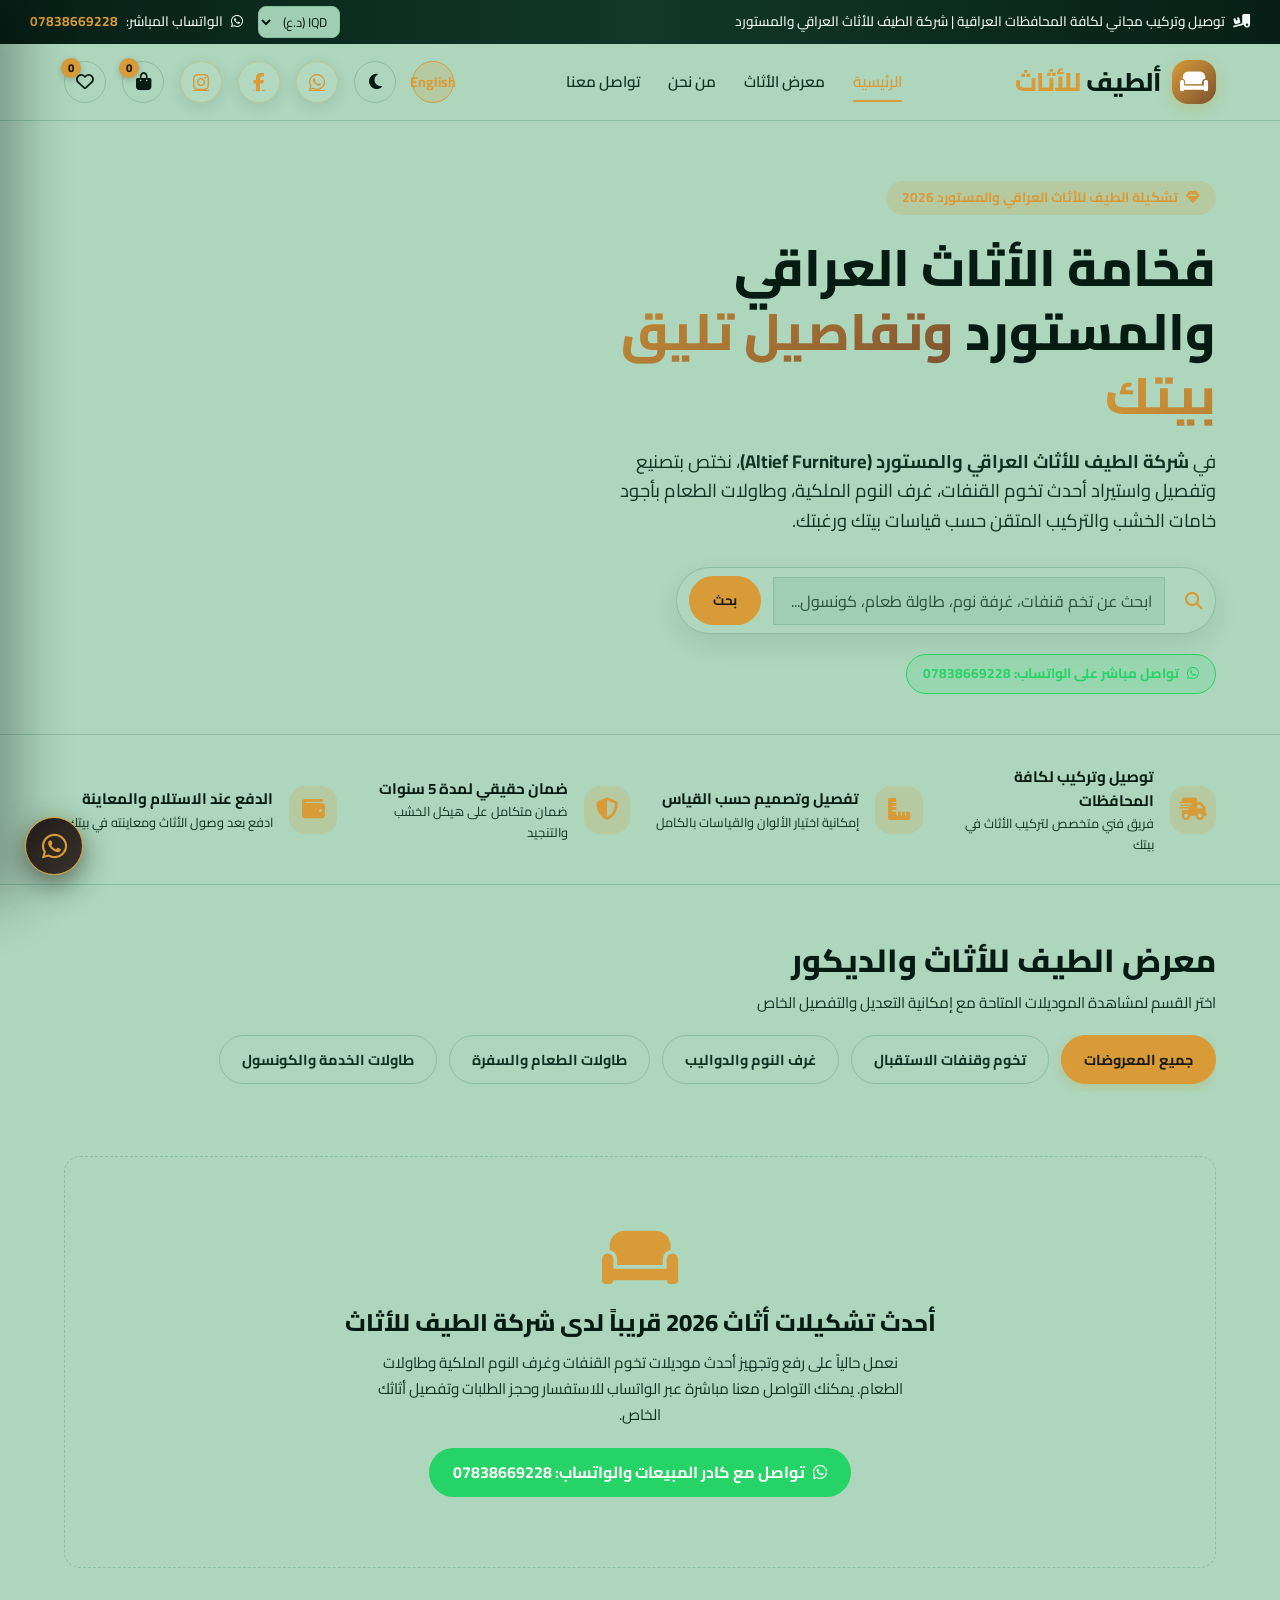
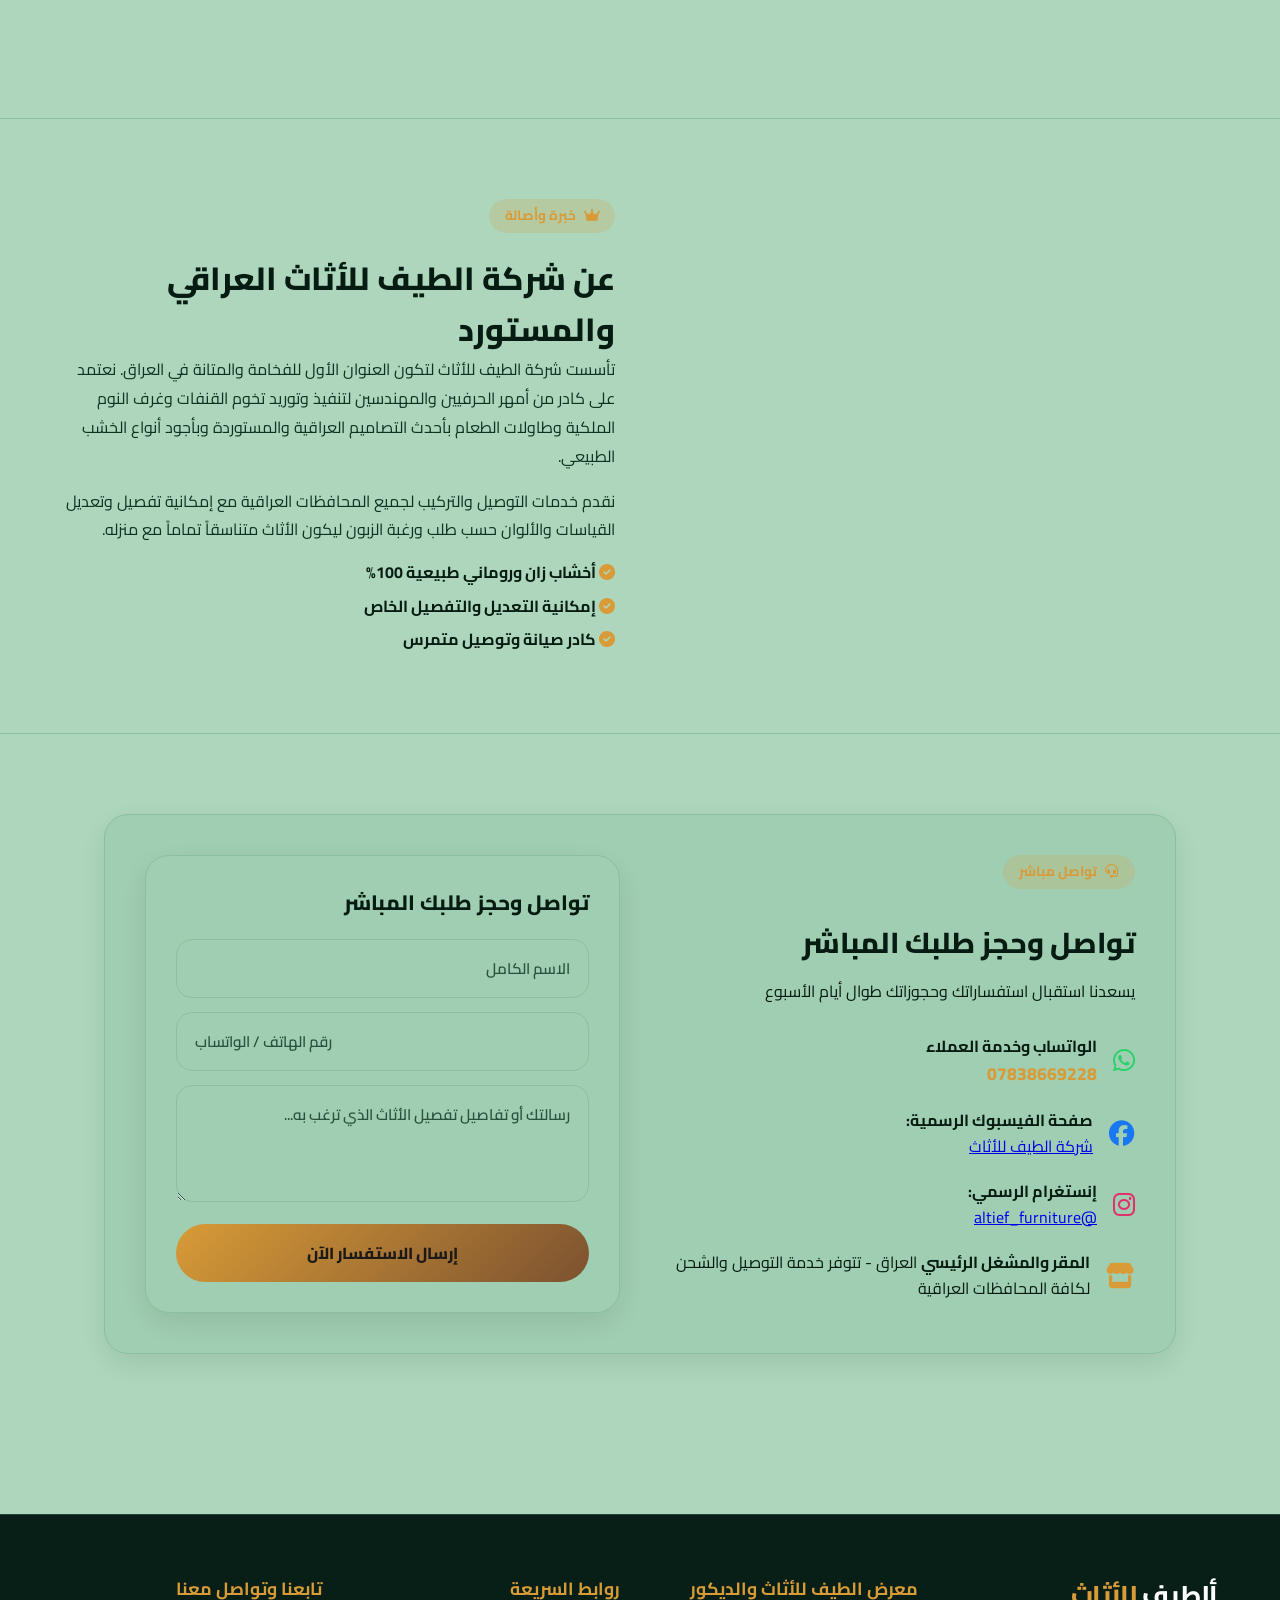
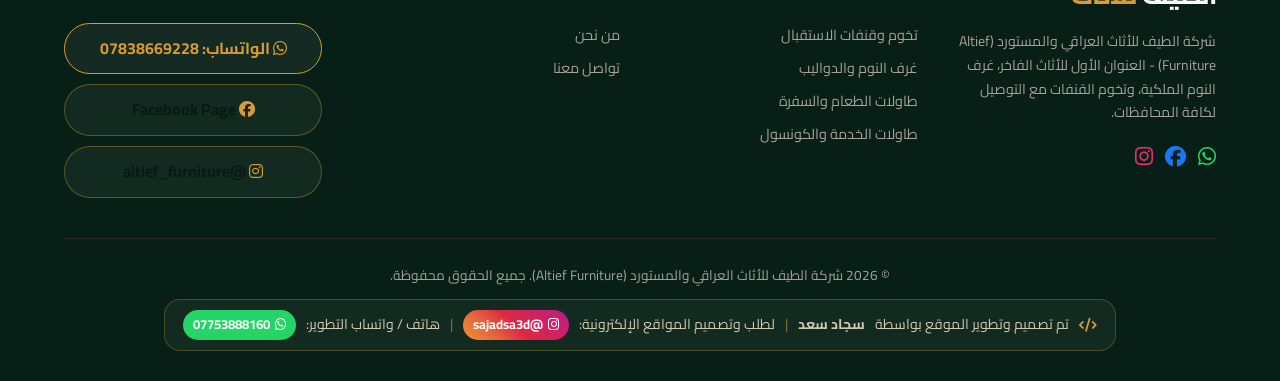
==== commit 449de271: "Auto Update: Remove admin portal link from customer storefront interface" ====
--- a/index.html
+++ b/index.html
@@ -473,15 +473,12 @@
             </div>
 
             <div class="footer-col">
-                <h3 data-i18n="footer_links_h">تواصل والإدارة</h3>
+                <h3 data-i18n="footer_links_h">تواصل وروابط سريعة</h3>
                 <ul>
                     <li><a href="#about-section" style="color: inherit; text-decoration: none;" data-i18n="nav_about">عن
                             شركة الطيف للأثاث</a></li>
                     <li><a href="#contact-section" style="color: inherit; text-decoration: none;"
                             data-i18n="nav_contact">تواصل معنا وتفصيل خاص</a></li>
-                    <li><a href="admin.html" target="_blank"
-                            style="color: var(--accent-gold); text-decoration: none; font-weight: 700;"><i
-                                class="fas fa-lock"></i> لوحة الإدارة المستقلة (Admin Portal)</a></li>
                 </ul>
             </div>
 
--- a/style.css
+++ b/style.css
@@ -1861,8 +1861,366 @@
     box-shadow: var(--card-shadow);
 }
 
-
-
-
-
-
+/* ======================================================
+   Comprehensive Mobile & Tablet Responsive Layout Rules
+   ====================================================== */
+
+/* Tablets & Small Laptops (<= 992px) */
+@media (max-width: 992px) {
+    .navbar {
+        padding: 12px 4%;
+    }
+    .nav-links {
+        gap: 16px;
+    }
+    .nav-link {
+        font-size: 0.88rem;
+    }
+    .hero-section {
+        grid-template-columns: 1fr;
+        gap: 30px;
+        padding: 40px 4% 30px;
+        text-align: center;
+    }
+    .hero-tag {
+        margin-left: auto;
+        margin-right: auto;
+    }
+    .hero-title {
+        font-size: 2.2rem;
+    }
+    .hero-desc {
+        font-size: 1.05rem;
+        text-align: center;
+        max-width: 90%;
+        margin: 0 auto 24px;
+    }
+    .hero-search-box {
+        margin: 0 auto 20px;
+        max-width: 550px;
+    }
+    .hero-social-proof {
+        justify-content: center;
+    }
+    .hero-banner-image {
+        height: 320px;
+    }
+    .products-grid {
+        grid-template-columns: repeat(auto-fill, minmax(230px, 1fr));
+        gap: 16px;
+    }
+    .stats-grid {
+        grid-template-columns: repeat(2, 1fr);
+        gap: 16px;
+    }
+    .about-grid, .contact-grid, .story-grid {
+        grid-template-columns: 1fr;
+        gap: 24px;
+    }
+}
+
+/* Mobile Phones (<= 768px) */
+@media (max-width: 768px) {
+    body {
+        font-size: 14px;
+    }
+    
+    /* Top Announcement Bar */
+    .announcement-bar {
+        flex-direction: column !important;
+        text-align: center;
+        padding: 8px 12px !important;
+        gap: 6px !important;
+        font-size: 0.78rem !important;
+    }
+    .announcement-bar div {
+        justify-content: center !important;
+        width: 100%;
+    }
+
+    /* Navbar */
+    .navbar {
+        padding: 10px 12px;
+        flex-wrap: wrap;
+        gap: 10px;
+    }
+    .nav-brand {
+        gap: 8px;
+    }
+    .brand-icon {
+        width: 36px;
+        height: 36px;
+        font-size: 1.1rem;
+    }
+    .brand-name {
+        font-size: 1.25rem;
+    }
+    .nav-links {
+        display: none; /* Hide main links on phone header to prevent clutter */
+    }
+    .nav-actions {
+        gap: 6px;
+        flex-wrap: wrap;
+    }
+    .action-btn {
+        width: 36px;
+        height: 36px;
+        font-size: 0.92rem;
+    }
+    .social-badge-btn {
+        display: none !important; /* Keep essential cart/wishlist/theme/lang buttons clean */
+    }
+    .lang-toggle-btn {
+        padding: 4px 10px !important;
+        font-size: 0.78rem !important;
+    }
+    .badge-count {
+        width: 18px;
+        height: 18px;
+        font-size: 0.65rem;
+        top: -3px;
+        left: -3px;
+    }
+
+    /* Hero Section */
+    .hero-section {
+        padding: 24px 12px 20px;
+        gap: 20px;
+    }
+    .hero-tag {
+        font-size: 0.78rem;
+        padding: 5px 12px;
+    }
+    .hero-title {
+        font-size: 1.75rem;
+        line-height: 1.3;
+        margin-bottom: 12px;
+    }
+    .hero-desc {
+        font-size: 0.92rem;
+        line-height: 1.55;
+        margin-bottom: 18px;
+    }
+    .hero-search-box {
+        padding: 6px 10px;
+        flex-direction: row;
+        gap: 6px;
+        border-radius: var(--radius-md);
+    }
+    .hero-search-box input {
+        font-size: 0.85rem;
+        padding: 8px 10px;
+    }
+    .hero-search-btn {
+        padding: 8px 14px;
+        font-size: 0.85rem;
+        border-radius: var(--radius-sm);
+        white-space: nowrap;
+    }
+    .hero-insta-link {
+        font-size: 0.82rem !important;
+        padding: 8px 12px !important;
+        width: 100%;
+        justify-content: center;
+    }
+    .hero-banner-image {
+        height: 240px;
+        border-radius: var(--radius-md);
+    }
+    .hero-glass-badge {
+        bottom: 12px;
+        right: 12px;
+        left: 12px;
+        padding: 10px 14px;
+        gap: 10px;
+    }
+    .badge-stat {
+        font-size: 1.1rem;
+    }
+    .badge-label {
+        font-size: 0.75rem;
+    }
+
+    /* Categories Horizontal Scroll Bar */
+    .categories-container {
+        display: flex;
+        overflow-x: auto;
+        flex-wrap: nowrap !important;
+        gap: 8px;
+        padding: 4px 12px 12px;
+        scroll-behavior: smooth;
+        -webkit-overflow-scrolling: touch;
+    }
+    .categories-container::-webkit-scrollbar {
+        display: none;
+    }
+    .category-pill {
+        flex-shrink: 0;
+        white-space: nowrap;
+        padding: 8px 14px;
+        font-size: 0.82rem;
+        border-radius: var(--radius-full);
+    }
+
+    /* Products Section */
+    .catalog-section {
+        padding: 30px 12px;
+    }
+    .section-header {
+        margin-bottom: 20px;
+        text-align: center;
+    }
+    .section-title {
+        font-size: 1.5rem;
+    }
+    .section-subtitle {
+        font-size: 0.88rem;
+    }
+
+    /* 2-Column Mobile E-Commerce Product Grid */
+    .products-grid {
+        grid-template-columns: repeat(2, 1fr) !important;
+        gap: 10px !important;
+    }
+    .product-card {
+        padding: 10px;
+        border-radius: var(--radius-md);
+        display: flex;
+        flex-direction: column;
+        justify-content: space-between;
+    }
+    .product-image {
+        height: 150px;
+        border-radius: var(--radius-sm);
+    }
+    .product-info {
+        padding: 8px 2px 2px;
+    }
+    .product-category {
+        font-size: 0.72rem;
+    }
+    .product-title {
+        font-size: 0.88rem;
+        margin-bottom: 6px;
+        line-height: 1.3;
+        display: -webkit-box;
+        -webkit-line-clamp: 2;
+        -webkit-box-orient: vertical;
+        overflow: hidden;
+        min-height: 2.3em;
+    }
+    .product-price {
+        font-size: 0.92rem;
+        margin-bottom: 8px;
+    }
+    .old-price {
+        font-size: 0.75rem;
+    }
+    .product-actions {
+        display: flex;
+        flex-direction: column;
+        gap: 6px;
+    }
+    .product-btn {
+        width: 100%;
+        padding: 7px 8px;
+        font-size: 0.76rem;
+        justify-content: center;
+        border-radius: var(--radius-sm);
+    }
+
+    /* Cart Drawer Mobile */
+    .cart-drawer {
+        width: 100vw !important;
+        max-width: 100% !important;
+    }
+
+    /* Modals Mobile */
+    .modal-content, .quick-view-card, .checkout-modal {
+        width: 94% !important;
+        max-width: 94vw !important;
+        padding: 16px !important;
+        border-radius: var(--radius-md) !important;
+        max-height: 90vh !original;
+        overflow-y: auto;
+        margin: 5vh auto !important;
+    }
+    .quick-view-grid {
+        grid-template-columns: 1fr !important;
+        gap: 14px !important;
+    }
+    .quick-view-img {
+        height: 200px !important;
+    }
+    .checkout-grid {
+        grid-template-columns: 1fr !important;
+        gap: 14px !important;
+    }
+
+    /* Stats Grid */
+    .stats-grid {
+        grid-template-columns: repeat(2, 1fr);
+        gap: 10px;
+    }
+    .stat-card {
+        padding: 14px 10px;
+    }
+    .stat-number {
+        font-size: 1.35rem;
+    }
+    .stat-label {
+        font-size: 0.78rem;
+    }
+
+    /* Floating WhatsApp Button Mobile */
+    .floating-whatsapp-btn {
+        bottom: 16px !important;
+        left: 14px !important;
+        width: 50px !important;
+        height: 50px !important;
+        font-size: 1.4rem !important;
+    }
+    .whatsapp-tooltip {
+        display: none !important;
+    }
+
+    /* Footer Mobile */
+    .footer {
+        padding: 30px 14px 20px;
+    }
+    .footer-grid {
+        grid-template-columns: 1fr;
+        text-align: center;
+        gap: 20px;
+    }
+    .footer-brand {
+        align-items: center;
+    }
+}
+
+/* Small Screen Mobile Phones (<= 400px) */
+@media (max-width: 400px) {
+    .products-grid {
+        grid-template-columns: repeat(2, 1fr) !important;
+        gap: 8px !important;
+    }
+    .product-image {
+        height: 130px;
+    }
+    .product-title {
+        font-size: 0.82rem;
+    }
+    .product-price {
+        font-size: 0.85rem;
+    }
+    .hero-title {
+        font-size: 1.5rem;
+    }
+}
+
+
+
+
+
+
+
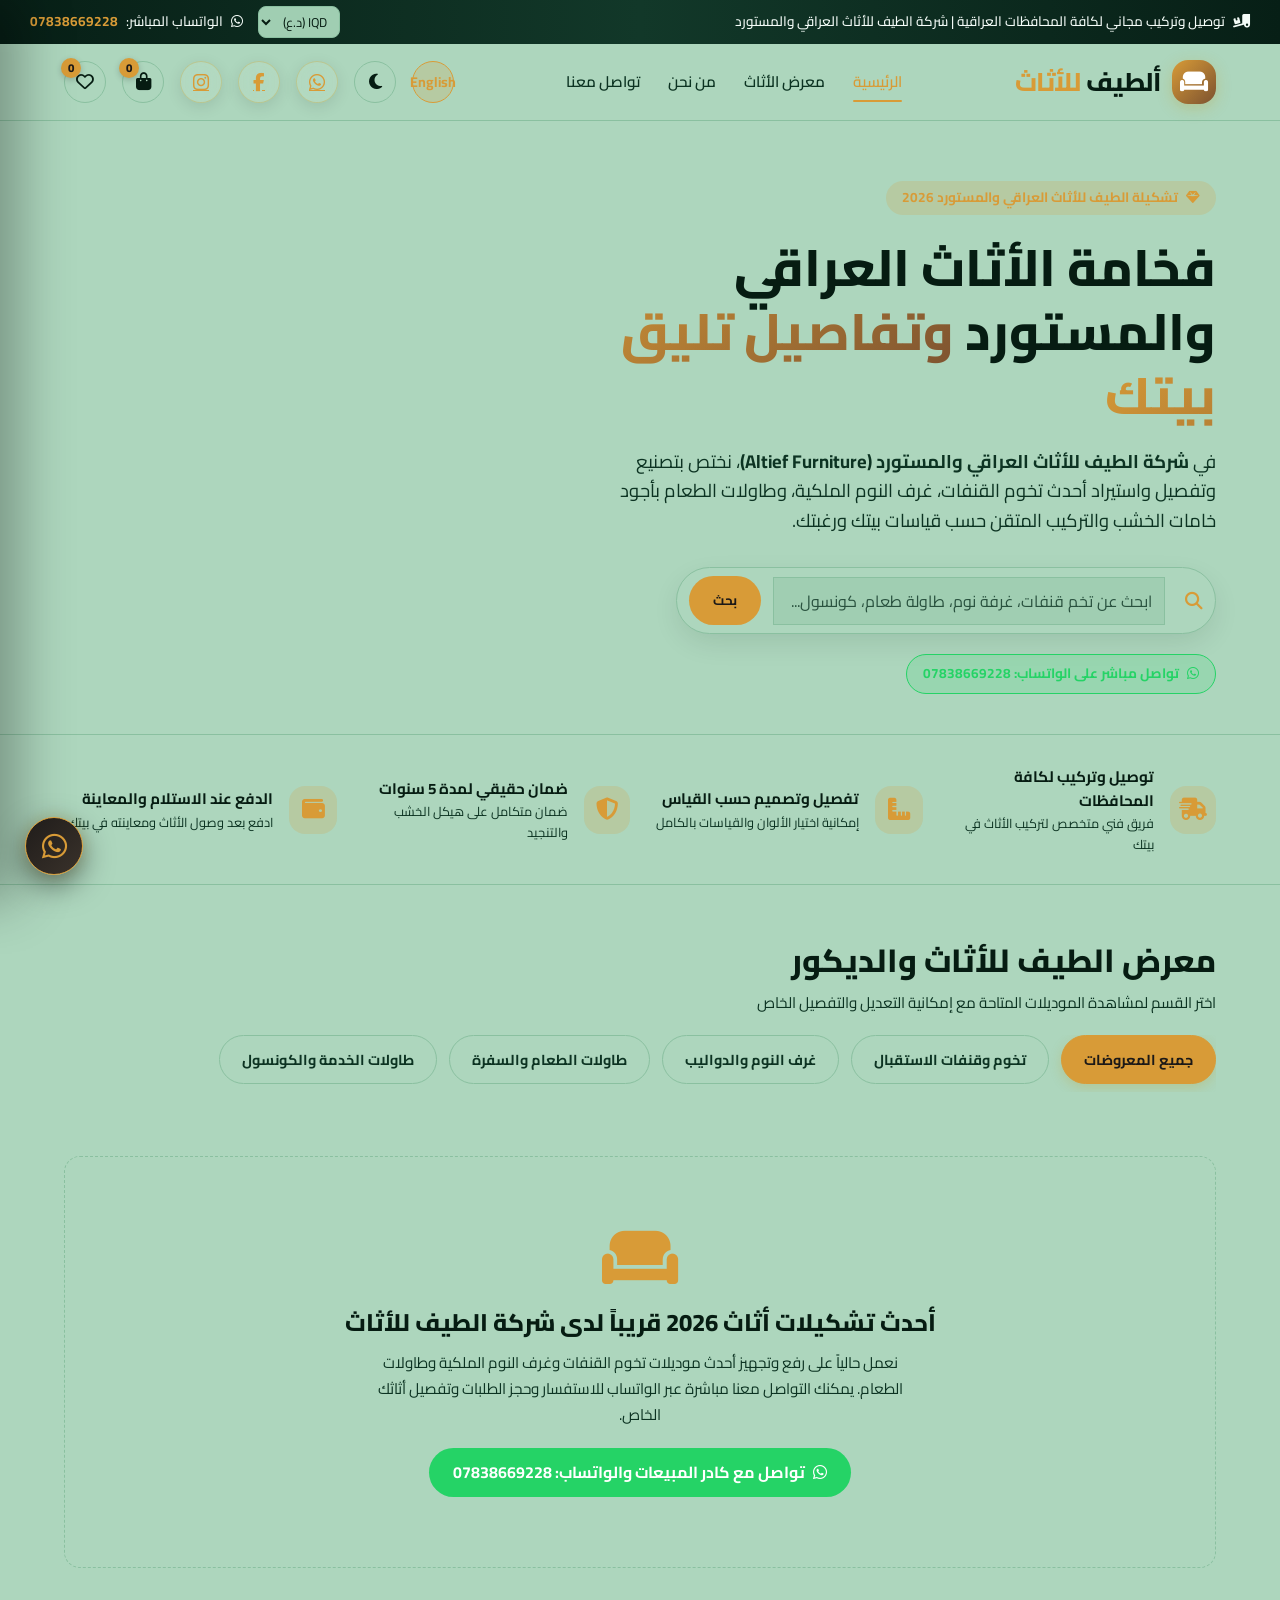
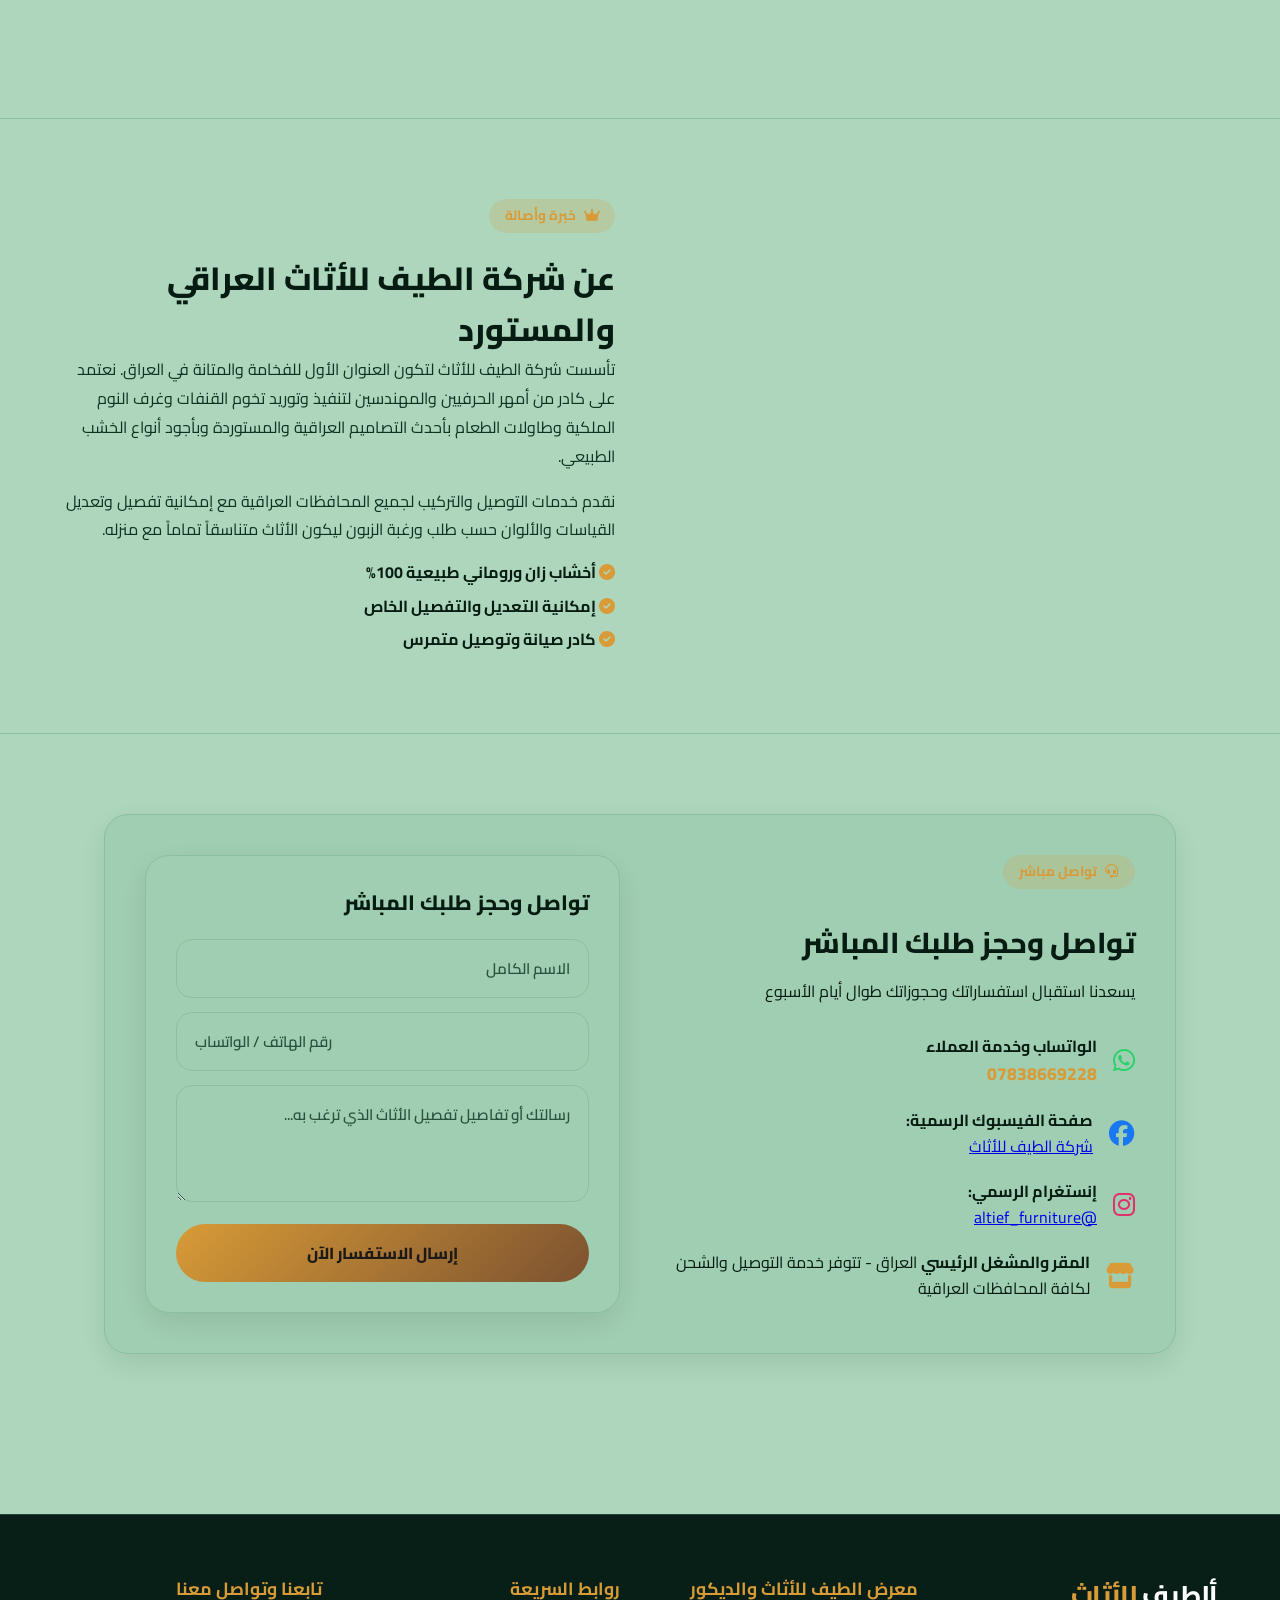
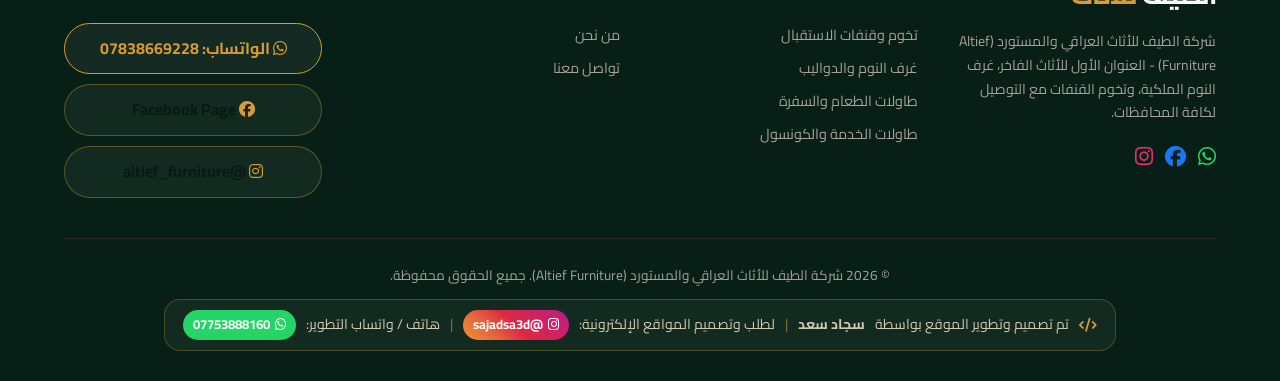
==== commit 97a0eb8d: "Initial Sync - 2026-08-19 19:44:41" ====
--- a/index.html
+++ b/index.html
@@ -526,8 +526,8 @@
     </footer>
 
     <!-- Scripts -->
-    <script src="products.js?v=6.0"></script>
-    <script src="app.js?v=6.0"></script>
+    <script src="products.js?v=7.0"></script>
+    <script src="app.js?v=7.0"></script>
 </body>
 
 </html>
--- a/style.css
+++ b/style.css
@@ -1440,301 +1440,498 @@
 
 /* Dedicated Admin Dashboard Styles (admin.html) */
 .admin-body {
-    background: #0f0e0d;
-    color: #f5f2eb;
+    background-color: var(--bg-main) !important;
+    color: var(--text-main) !important;
     min-height: 100vh;
-}
+    direction: rtl;
+    text-align: right;
+    font-family: 'Cairo', 'Outfit', sans-serif;
+}
+
 .admin-layout {
     display: flex;
     min-height: 100vh;
-}
+    background: var(--bg-main);
+}
+
 .admin-sidebar {
-    width: 280px;
-    background: #171513;
-    border-left: 1px solid #2b2723;
+    width: 270px;
+    background: var(--bg-surface);
+    border-left: 1px solid var(--border-color);
     display: flex;
     flex-direction: column;
-    padding: 30px 20px;
+    padding: 24px 16px;
     position: fixed;
     height: 100vh;
     right: 0;
     top: 0;
     z-index: 100;
-}
+    box-shadow: 2px 0 20px rgba(0, 0, 0, 0.05);
+}
+
 .admin-brand {
     display: flex;
     align-items: center;
-    gap: 14px;
-    padding-bottom: 24px;
-    border-bottom: 1px solid #2b2723;
-    margin-bottom: 30px;
-}
+    gap: 12px;
+    padding-bottom: 20px;
+    border-bottom: 1px solid var(--border-color);
+    margin-bottom: 24px;
+}
+
 .admin-brand h2 {
     font-size: 1.15rem;
     font-weight: 800;
-    color: #fff;
-}
+    color: var(--text-main);
+}
+
 .admin-brand span {
     font-size: 0.78rem;
     color: var(--accent-gold);
-}
+    font-weight: 600;
+}
+
 .admin-menu {
     list-style: none;
     display: flex;
     flex-direction: column;
-    gap: 10px;
+    gap: 8px;
     flex: 1;
 }
+
 .admin-menu li a {
     display: flex;
     align-items: center;
     gap: 12px;
-    padding: 14px 18px;
+    padding: 12px 16px;
     border-radius: var(--radius-md);
-    color: #a8a198;
+    color: var(--text-muted);
     text-decoration: none;
     font-weight: 600;
-    font-size: 0.95rem;
+    font-size: 0.92rem;
     transition: var(--transition-fast);
 }
+
 .admin-menu li.active a, .admin-menu li a:hover {
-    background: rgba(197, 155, 39, 0.15);
-    color: var(--accent-gold);
-}
+    background: var(--accent-gold-light);
+    color: var(--accent-gold);
+    font-weight: 700;
+}
+
 .admin-sidebar-footer {
-    padding-top: 20px;
-    border-top: 1px solid #2b2723;
-}
+    padding-top: 16px;
+    border-top: 1px solid var(--border-color);
+    display: flex;
+    flex-direction: column;
+    gap: 8px;
+}
+
 .admin-main {
-    margin-right: 280px;
+    margin-right: 270px;
     flex: 1;
-    padding: 40px;
-    background: #0f0e0d;
-}
+    padding: 36px 30px;
+    background: var(--bg-main);
+}
+
 .admin-topbar {
     display: flex;
     justify-content: space-between;
     align-items: center;
-    margin-bottom: 40px;
+    margin-bottom: 30px;
     padding-bottom: 20px;
-    border-bottom: 1px solid #2b2723;
-}
+    border-bottom: 1px solid var(--border-color);
+    flex-wrap: wrap;
+    gap: 16px;
+}
+
 .admin-welcome h1 {
-    font-size: 1.8rem;
+    font-size: 1.65rem;
     font-weight: 800;
-    color: #fff;
-}
+    color: var(--text-main);
+}
+
 .admin-welcome p {
-    color: #a8a198;
+    color: var(--text-muted);
     font-size: 0.9rem;
     margin-top: 4px;
 }
 
-/* Admin Table */
+/* Admin Widgets & Cards */
+.admin-stats-grid {
+    display: grid;
+    grid-template-columns: repeat(auto-fit, minmax(220px, 1fr));
+    gap: 20px;
+    margin-bottom: 30px;
+}
+
+.admin-stats-grid .stat-card {
+    background: var(--bg-card);
+    border: 1px solid var(--border-color);
+    border-radius: var(--radius-md);
+    padding: 20px;
+    display: flex;
+    align-items: center;
+    gap: 16px;
+    box-shadow: var(--card-shadow);
+    transition: var(--transition-fast);
+}
+
+.admin-stats-grid .stat-card:hover {
+    transform: translateY(-3px);
+    border-color: var(--accent-gold);
+}
+
+.admin-stats-grid .stat-icon {
+    width: 52px;
+    height: 52px;
+    background: var(--accent-gold-light);
+    color: var(--accent-gold);
+    border-radius: var(--radius-md);
+    display: flex;
+    align-items: center;
+    justify-content: center;
+    font-size: 1.35rem;
+}
+
+.admin-stats-grid .stat-title {
+    font-size: 0.82rem;
+    color: var(--text-muted);
+    font-weight: 600;
+}
+
+.admin-stats-grid .stat-number {
+    font-size: 1.35rem;
+    font-weight: 800;
+    color: var(--text-main);
+    margin-top: 2px;
+}
+
+.metric-trend {
+    display: inline-flex;
+    align-items: center;
+    gap: 4px;
+    font-size: 0.75rem;
+    font-weight: 700;
+    padding: 2px 8px;
+    border-radius: var(--radius-full);
+    margin-top: 4px;
+}
+.metric-trend.up {
+    background: rgba(37, 211, 102, 0.15);
+    color: #25d366;
+}
+.metric-trend.info {
+    background: var(--accent-gold-light);
+    color: var(--accent-gold);
+}
+
+.status-live-pulse {
+    display: inline-block;
+    width: 8px;
+    height: 8px;
+    background-color: #25d366;
+    border-radius: 50%;
+    box-shadow: 0 0 0 0 rgba(37, 211, 102, 0.7);
+    animation: livePulse 1.8s infinite;
+    vertical-align: middle;
+    margin-inline-end: 6px;
+}
+
+@keyframes livePulse {
+    0% {
+        box-shadow: 0 0 0 0 rgba(37, 211, 102, 0.7);
+    }
+    70% {
+        box-shadow: 0 0 0 8px rgba(37, 211, 102, 0);
+    }
+    100% {
+        box-shadow: 0 0 0 0 rgba(37, 211, 102, 0);
+    }
+}
+
+/* Analytics Charts Section */
+.admin-analytics-grid {
+    display: grid;
+    grid-template-columns: 1.2fr 0.8fr;
+    gap: 20px;
+    margin-bottom: 30px;
+}
+
+.chart-card {
+    background: var(--bg-card);
+    border: 1px solid var(--border-color);
+    border-radius: var(--radius-lg);
+    padding: 24px;
+    box-shadow: var(--card-shadow);
+}
+
+.chart-header {
+    display: flex;
+    justify-content: space-between;
+    align-items: center;
+    margin-bottom: 20px;
+}
+
+.chart-header h4 {
+    font-size: 1.1rem;
+    font-weight: 800;
+    color: var(--text-main);
+}
+
+.category-bar-list {
+    display: flex;
+    flex-direction: column;
+    gap: 14px;
+}
+
+.category-bar-item {
+    display: flex;
+    flex-direction: column;
+    gap: 6px;
+}
+
+.bar-label-group {
+    display: flex;
+    justify-content: space-between;
+    font-size: 0.85rem;
+    font-weight: 700;
+    color: var(--text-main);
+}
+
+.bar-track {
+    width: 100%;
+    height: 10px;
+    background: var(--bg-surface);
+    border-radius: var(--radius-full);
+    overflow: hidden;
+    border: 1px solid var(--border-color);
+}
+
+.bar-fill {
+    height: 100%;
+    border-radius: var(--radius-full);
+    background: linear-gradient(90deg, var(--accent-gold), var(--accent-wood));
+    transition: width 1s ease-in-out;
+}
+
+.admin-search-wrapper {
+    position: relative;
+    display: flex;
+    align-items: center;
+}
+
+.admin-search-wrapper i {
+    position: absolute;
+    right: 14px;
+    color: var(--accent-gold);
+    font-size: 0.95rem;
+}
+
+.admin-search-input {
+    width: 260px;
+    padding: 8px 36px 8px 14px !important;
+    border-radius: var(--radius-md) !important;
+    font-size: 0.85rem !important;
+    margin-bottom: 0 !important;
+}
+
+/* Admin Card Sections & Tables */
 .admin-card-section {
-    background: #171513;
-    border: 1px solid #2b2723;
+    background: var(--bg-card);
+    border: 1px solid var(--border-color);
     border-radius: var(--radius-lg);
-    padding: 30px;
-    box-shadow: 0 15px 35px rgba(0, 0, 0, 0.4);
-}
+    padding: 24px;
+    box-shadow: var(--card-shadow);
+}
+
 .section-title-wrap {
     display: flex;
     justify-content: space-between;
     align-items: center;
-    margin-bottom: 24px;
-}
+    margin-bottom: 20px;
+    flex-wrap: wrap;
+    gap: 12px;
+}
+
 .section-title-wrap h3 {
-    font-size: 1.3rem;
+    font-size: 1.25rem;
     font-weight: 800;
-    color: #fff;
-}
+    color: var(--text-main);
+}
+
 .section-title-wrap p {
     font-size: 0.85rem;
-    color: #a8a198;
-}
+    color: var(--text-muted);
+}
+
 .admin-table {
     width: 100%;
     border-collapse: collapse;
     text-align: right;
 }
+
 .admin-table th {
-    background: #211e1b;
-    color: var(--accent-gold);
-    padding: 14px 18px;
+    background: var(--bg-surface);
+    color: var(--accent-gold);
+    padding: 12px 16px;
+    font-size: 0.85rem;
+    font-weight: 700;
+    border-bottom: 2px solid var(--border-color);
+}
+
+.admin-table td {
+    padding: 14px 16px;
+    border-bottom: 1px solid var(--border-color);
     font-size: 0.88rem;
-    font-weight: 700;
-}
-.admin-table td {
-    padding: 16px 18px;
-    border-bottom: 1px solid #2b2723;
-    font-size: 0.9rem;
-    color: #e6e1da;
+    color: var(--text-main);
     vertical-align: middle;
 }
+
+.admin-table tr:hover td {
+    background: rgba(173, 214, 189, 0.08);
+}
+
 .admin-table-img {
-    width: 60px;
-    height: 60px;
+    width: 50px;
+    height: 50px;
     object-fit: cover;
     border-radius: var(--radius-sm);
-    border: 1px solid var(--accent-gold);
-}
-
-/* Admin Modal & Form */
-.admin-modal-card {
-    max-width: 700px !important;
-    padding: 35px !important;
-    background: #171513 !important;
-    border: 1px solid var(--accent-gold) !important;
+    border: 1px solid var(--border-color);
+}
+
+/* Admin Buttons */
+.admin-btn-primary {
+    background: linear-gradient(135deg, var(--accent-gold), var(--accent-wood));
     color: #fff !important;
-}
-.admin-modal-header {
-    display: flex;
-    align-items: center;
-    gap: 12px;
-    margin-bottom: 25px;
-    padding-bottom: 15px;
-    border-bottom: 1px solid #2b2723;
-}
-.admin-modal-header h2 {
-    font-size: 1.4rem;
-    font-weight: 800;
-}
-.admin-product-form .form-group {
-    margin-bottom: 16px;
-}
-.admin-product-form label {
-    display: block;
-    font-size: 0.88rem;
-    font-weight: 700;
-    margin-bottom: 6px;
-    color: #d1cbaf;
-}
-.admin-product-form label .req {
-    color: #e63946;
-}
-.form-grid-2 {
-    display: grid;
-    grid-template-columns: 1fr 1fr;
-    gap: 16px;
-}
-
-/* File Upload Button & Preview */
-.image-upload-wrapper {
-    background: #211e1b;
-    border: 2px dashed var(--accent-gold);
+    border: none;
+    padding: 10px 20px;
     border-radius: var(--radius-md);
-    padding: 20px;
-    text-align: center;
-}
-.file-input-hidden {
-    display: none;
-}
-.file-upload-btn {
-    display: flex;
-    flex-direction: column;
+    font-weight: 700;
+    font-size: 0.9rem;
+    cursor: pointer;
+    display: inline-flex;
     align-items: center;
     gap: 8px;
+    transition: var(--transition-fast);
+    box-shadow: 0 4px 12px rgba(216, 155, 55, 0.25);
+    text-decoration: none;
+}
+
+.admin-btn-primary:hover {
+    transform: translateY(-2px);
+    box-shadow: 0 6px 18px rgba(216, 155, 55, 0.35);
+}
+
+.admin-btn-danger {
+    background: rgba(230, 57, 70, 0.12);
+    color: #e63946 !important;
+    border: 1px solid rgba(230, 57, 70, 0.3);
+    padding: 8px 16px;
+    border-radius: var(--radius-md);
+    font-weight: 700;
+    font-size: 0.85rem;
     cursor: pointer;
-    color: var(--text-main);
-    font-weight: 700;
-    font-size: 0.95rem;
-    padding: 15px;
+    display: inline-flex;
+    align-items: center;
+    gap: 6px;
+    transition: var(--transition-fast);
+    text-decoration: none;
+}
+
+.admin-btn-danger:hover {
+    background: #e63946;
+    color: #fff !important;
+}
+
+.admin-btn-outline {
+    background: var(--bg-surface);
+    color: var(--text-main) !important;
+    border: 1px solid var(--border-color);
+    padding: 8px 16px;
     border-radius: var(--radius-md);
-    background: rgba(197, 155, 39, 0.1);
-    transition: background 0.2s;
-}
-.file-upload-btn:hover {
-    background: rgba(197, 155, 39, 0.2);
-}
-.image-preview-box {
-    margin-top: 14px;
-    position: relative;
-    border-radius: var(--radius-md);
-    overflow: hidden;
-    max-height: 220px;
-    border: 1px solid var(--accent-gold);
-}
-.image-preview-box img {
-    width: 100%;
-    height: 200px;
-    object-fit: cover;
-    display: block;
-}
-.preview-badge {
-    position: absolute;
-    top: 10px;
-    right: 10px;
-    background: rgba(11, 78, 56, 0.9);
-    color: #fff;
-    padding: 4px 12px;
-    border-radius: var(--radius-full);
-    font-size: 0.8rem;
-    font-weight: 700;
-}
-
-/* Security Lock Screen Overlay (admin.html) */
+    font-weight: 600;
+    font-size: 0.85rem;
+    cursor: pointer;
+    display: inline-flex;
+    align-items: center;
+    gap: 6px;
+    transition: var(--transition-fast);
+    text-decoration: none;
+}
+
+.admin-btn-outline:hover {
+    border-color: var(--accent-gold);
+    color: var(--accent-gold) !important;
+}
+
+/* Admin Security Lock Screen Overlay */
 .admin-lock-overlay {
     position: fixed;
     top: 0;
     left: 0;
     width: 100vw;
     height: 100vh;
-    background: rgba(12, 11, 10, 0.95);
-    backdrop-filter: blur(20px);
-    -webkit-backdrop-filter: blur(20px);
+    background: var(--modal-overlay);
+    backdrop-filter: blur(16px);
+    -webkit-backdrop-filter: blur(16px);
     z-index: 9999;
     display: flex;
     align-items: center;
     justify-content: center;
     padding: 20px;
 }
+
 .lock-card {
-    background: #171513;
+    background: var(--bg-card);
+    border: 1px solid var(--border-color);
+    border-radius: var(--radius-lg);
+    padding: 36px 28px;
+    width: 100%;
+    max-width: 420px;
+    text-align: center;
+    box-shadow: var(--hover-shadow);
+}
+
+.lock-icon {
+    width: 64px;
+    height: 64px;
+    background: var(--accent-gold-light);
     border: 1px solid var(--accent-gold);
-    border-radius: var(--radius-lg);
-    padding: 40px 30px;
-    width: 100%;
-    max-width: 440px;
-    text-align: center;
-    box-shadow: 0 25px 60px rgba(0, 0, 0, 0.7), 0 0 30px rgba(197, 155, 39, 0.15);
-}
-.lock-icon {
-    width: 70px;
-    height: 70px;
-    background: rgba(197, 155, 39, 0.12);
-    border: 1px solid var(--accent-gold);
     color: var(--accent-gold);
     border-radius: 50%;
     display: flex;
     align-items: center;
     justify-content: center;
-    font-size: 2rem;
-    margin: 0 auto 20px;
-}
+    font-size: 1.75rem;
+    margin: 0 auto 16px;
+}
+
 .lock-card h2 {
-    font-size: 1.35rem;
+    font-size: 1.3rem;
     font-weight: 800;
-    color: #fff;
+    color: var(--text-main);
     margin-bottom: 8px;
 }
+
 .lock-card p {
     font-size: 0.88rem;
-    color: #a8a198;
-    margin-bottom: 24px;
-    line-height: 1.6;
-}
+    color: var(--text-muted);
+    margin-bottom: 20px;
+    line-height: 1.5;
+}
+
 .pin-input {
     letter-spacing: 6px;
     text-align: center;
-    font-size: 1.4rem !important;
+    font-size: 1.3rem !important;
     font-weight: 800 !important;
 }
+
 .lock-footer-links {
-    margin-top: 20px;
-    padding-top: 16px;
-    border-top: 1px solid #2b2723;
-}
+    margin-top: 18px;
+    padding-top: 14px;
+    border-top: 1px solid var(--border-color);
+}
+
 .link-btn {
     background: none;
     border: none;
@@ -1745,11 +1942,12 @@
     text-decoration: underline;
     transition: opacity 0.2s;
 }
+
 .link-btn:hover {
-    opacity: 0.8;
-}
-
-/* Responsive Admin */
+    opacity: 0.85;
+}
+
+/* Responsive Admin Layout */
 @media (max-width: 992px) {
     .admin-sidebar {
         position: relative;
@@ -1758,7 +1956,7 @@
     }
     .admin-main {
         margin-right: 0;
-        padding: 20px;
+        padding: 20px 14px;
     }
     .admin-layout {
         flex-direction: column;
